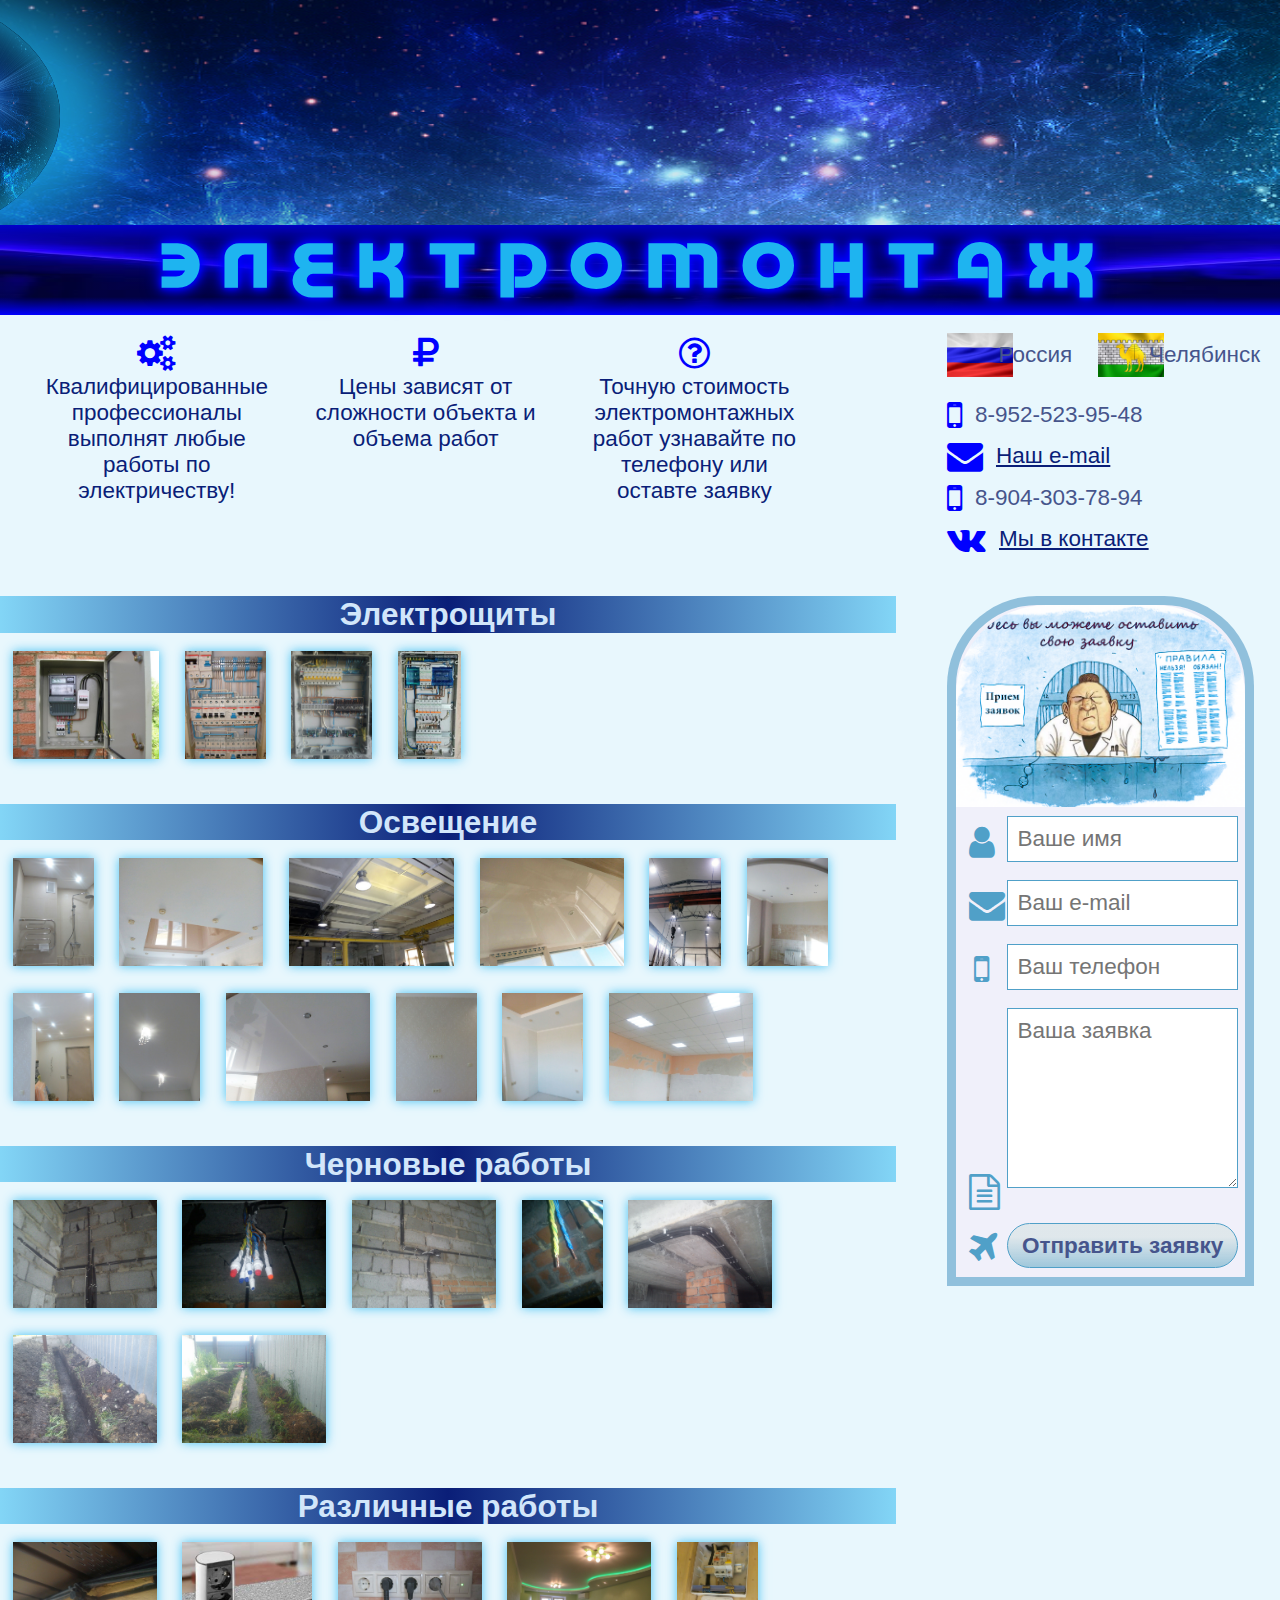
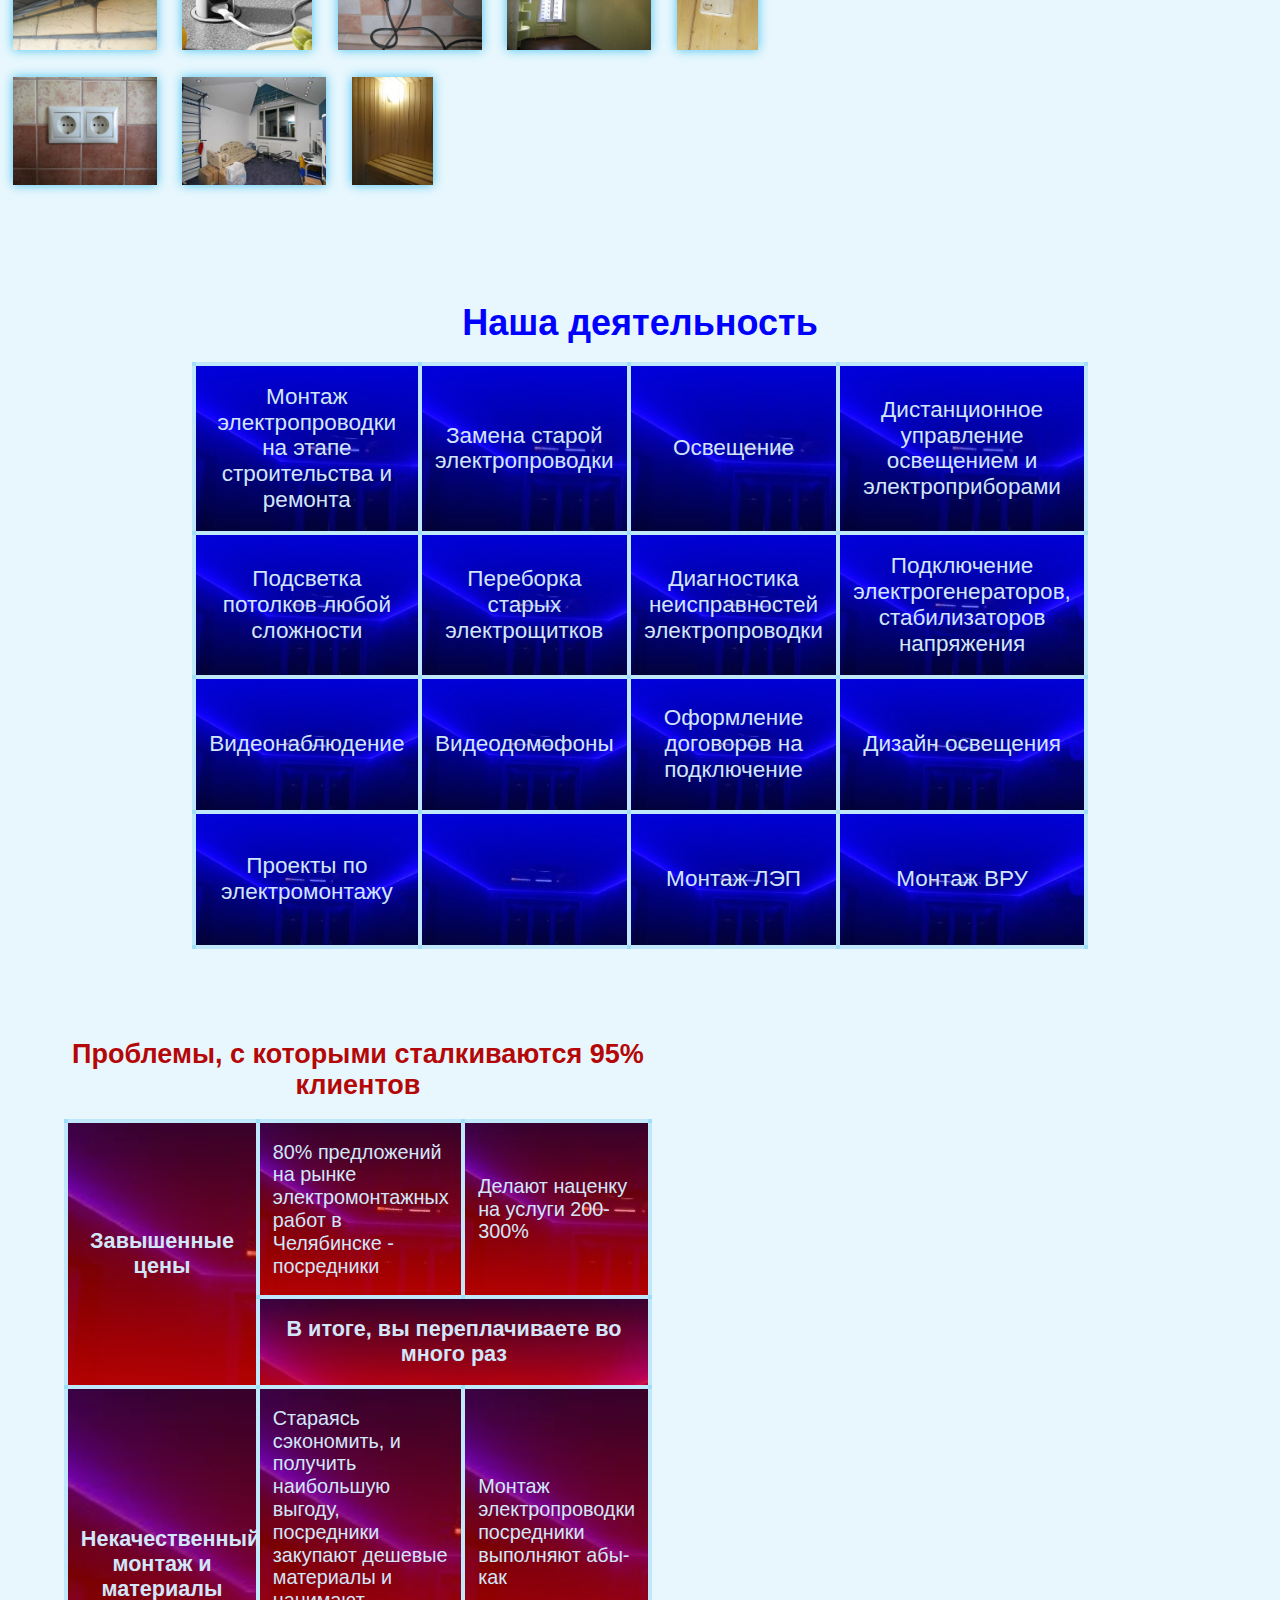
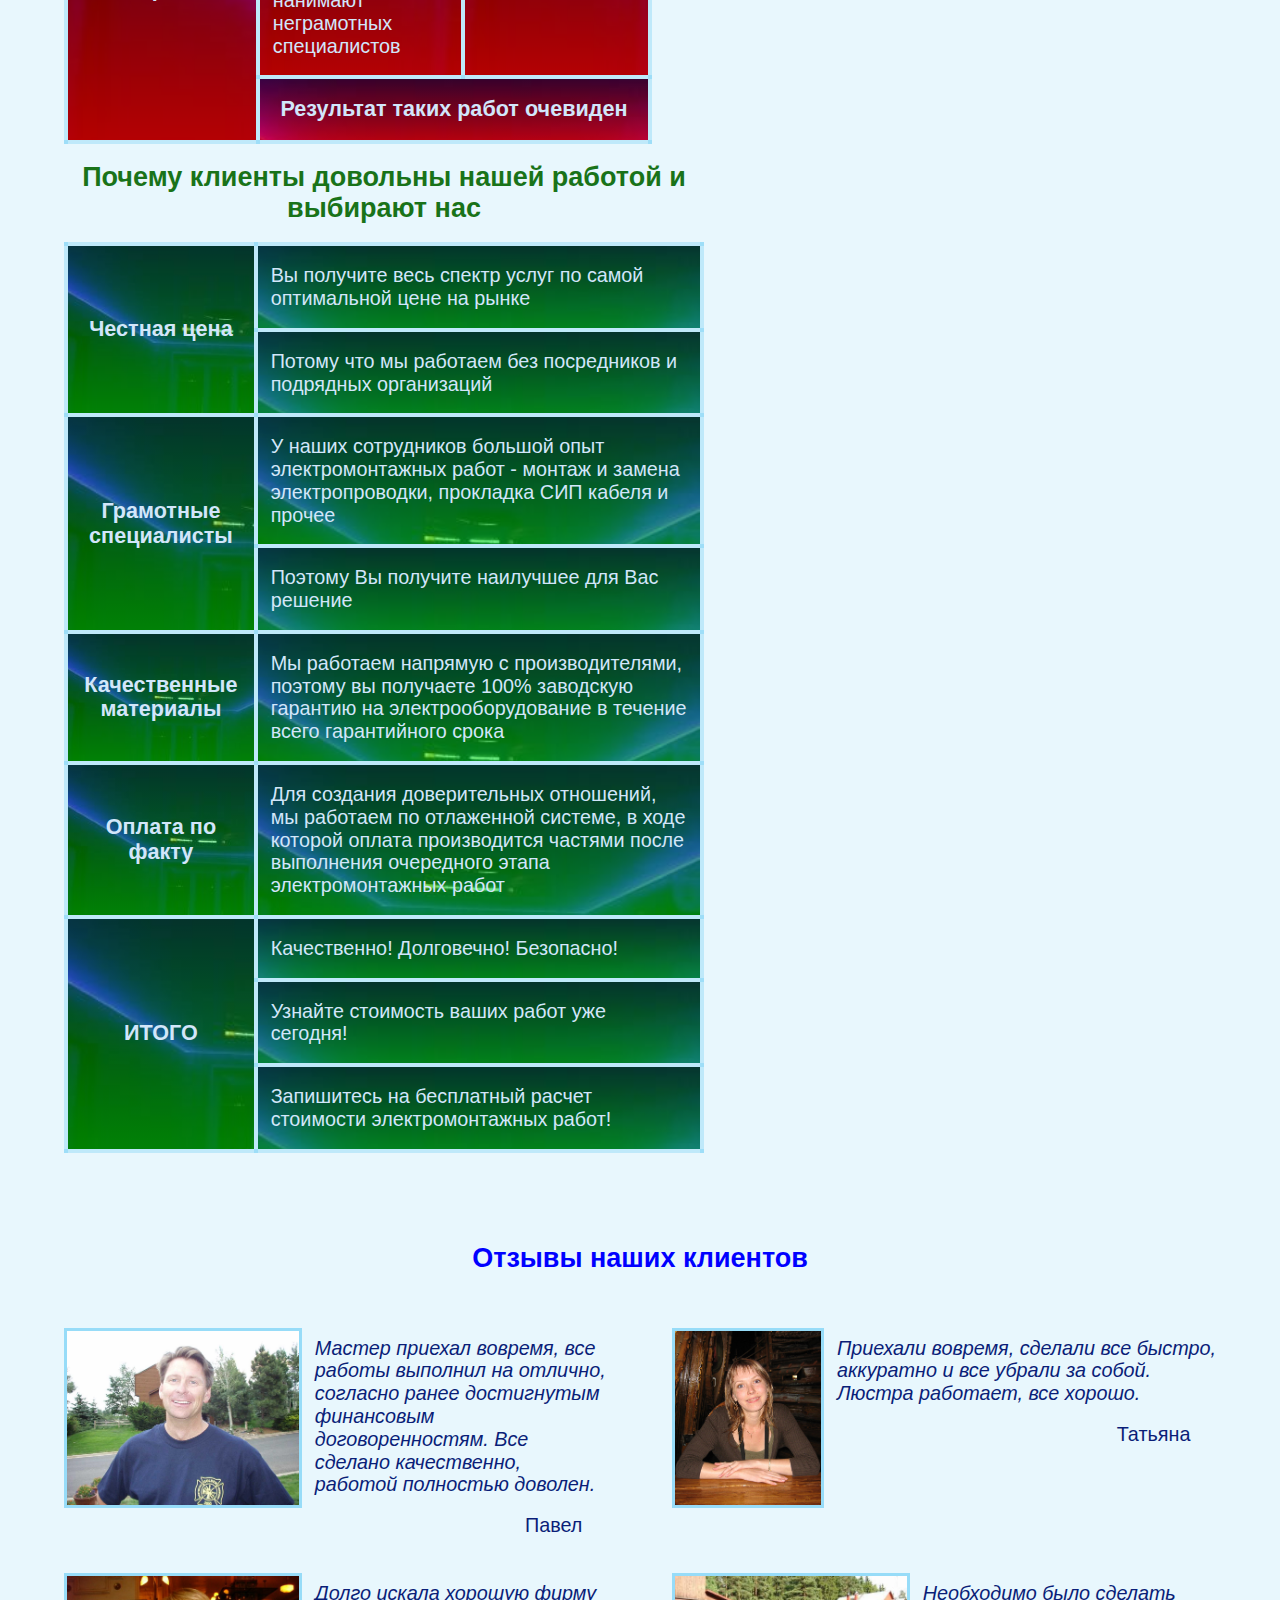
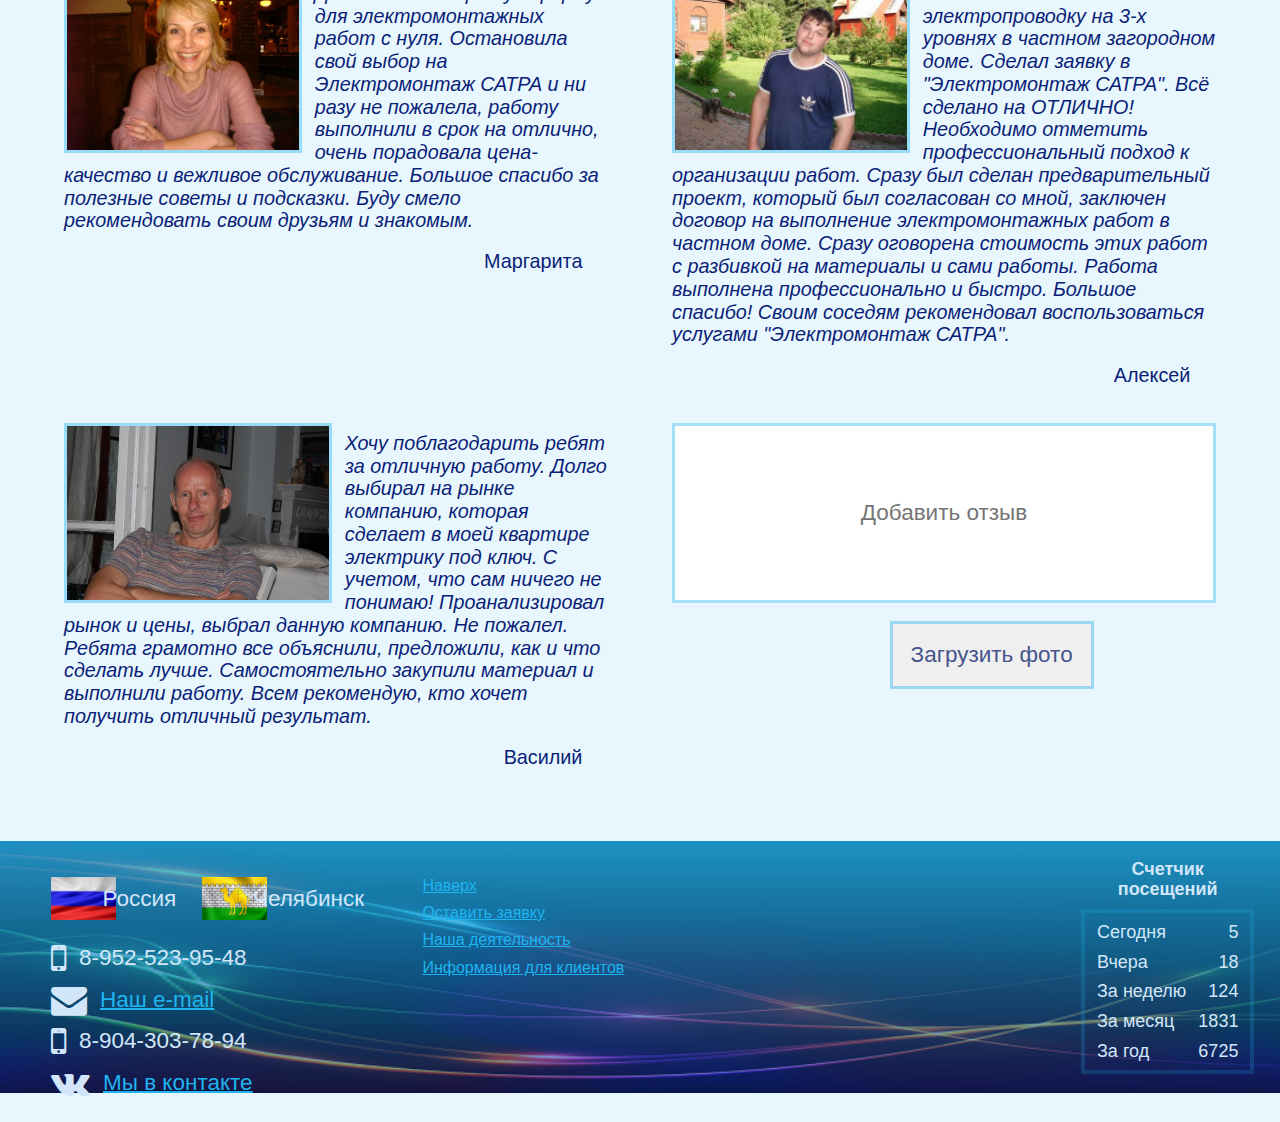
==== satra/index.html @ 685c7073 "23.11.2017" ====
<!doctype html>
<html><head lang="ru">
<meta charset="utf-8">
<meta name="viewport" content="width=device-width, initial-scale=1">
<meta name="description" content="Электромонтаж САТРА Челябинск. Квалифицированные профессионалы выполнят любые работы по электричеству!">
<meta name="keywords" content="Электромонтаж Электричество Электрик Освещение Электропроводка Электрогенераторы Насосы Видеонаблюдение Видеодомофон Челябинск">
<meta name="author" content="Электромонтаж САТРА">

<title>Электромонтаж САТРА Челябинск</title>

<link rel="shortcut icon" href="favicon.ico" type="image/x-icon">
<link href="resrc/normalize.css" rel="stylesheet" type="text/css" />
<link href="resrc/css1.css" rel="stylesheet" type="text/css" />

<script type="text/javascript" >

function sndSwap(newaudio, audiout) {
	var varnewaudio = "audio" + newaudio;
	document.getElementById(varnewaudio).muted = audiout;
	document.getElementById(varnewaudio).play();
	document.getElementById(varnewaudio).volume = 0.2;
}
</script>

<body><noscript><p class="blink">Ваш браузер не поддерживает скрипты! Часть спецэффектов отключена!</p></noscript>

<div class="header" onMouseOver="sndSwap('02', false)" onMouseOut="sndSwap('02', true)">
<div id="header2"></div><div id="logo"></div>
</div>

<h1 class="name1 blue1">Электромонтаж</h1>

<div class="center">
<ul class="ul1">
	<li><p class="icon cog spin blue4"></p>Квалифицированные профессионалы выполнят любые работы по электричеству!</li> 
	<li><p class="icon rub spin blue4"></p>Цены зависят от сложности объекта и объема работ</li>
	<li><p class="icon question-o spin blue4"></p>Точную стоимость электромонтажных работ узнавайте по телефону или оставте заявку</li>
</ul>
</div>
<div class="side">
<div class="contact blue2" onMouseOver="sndSwap('03', false)" onMouseOut="sndSwap('03', true)">
	<div class="embl RF">Россия</div>
	<div class="embl Chel">Челябинск</div>
</div>
<div class="contact blue2" onMouseOver="sndSwap('03', false)" onMouseOut="sndSwap('03', true)">
	<div class="embl2"><span class="icon mobile blue4"></span>8-952-523-95-48</div>
	<div class="embl2"><span class="icon mail blue4"></span><a href="mailto:gred@live.ru">Наш e-mail</a></div>
	<div class="embl2"><span class="icon mobile blue4"></span>8-904-303-78-94</div>
	<div class="embl2"><span class="icon vk blue4"></span><a href="https://vk.com/club118537084">Мы в контакте</a></div>
</div>
</div>

<div class="center">
<div class="board"><h2 class="name2 blue5 back-img2">Электрощиты</h2>
   	<img src="imgs/phgal/elboard/1.png" alt=""/>
    <img src="imgs/phgal/elboard/2.png" alt=""/>
   	<img src="imgs/phgal/elboard/3.png" alt=""/>
    <img src="imgs/phgal/elboard/4.png" alt=""/>
</div>
<div class="board"><h2 class="name2 blue5 back-img2">Освещение</h2>
   	<img src="imgs/phgal/roof/1.png" alt=""/>
    <img src="imgs/phgal/roof/2.png" alt=""/>
   	<img src="imgs/phgal/roof/3.png" alt=""/>
    <img src="imgs/phgal/roof/4.png" alt=""/>
   	<img src="imgs/phgal/roof/5.png" alt=""/>
    <img src="imgs/phgal/roof/6.png" alt=""/>
   	<img src="imgs/phgal/roof/7.png" alt=""/>
    <img src="imgs/phgal/roof/8.png" alt=""/>
    <img src="imgs/phgal/roof/9.png" alt=""/>
    <img src="imgs/phgal/roof/10.png" alt=""/>
   	<img src="imgs/phgal/roof/11.png" alt=""/>
    <img src="imgs/phgal/roof/12.png" alt=""/>
</div>
<div class="board"><h2 class="name2 blue5 back-img2">Черновые работы</h2>
   	<img src="imgs/phgal/draftwork/1.png" alt=""/>
    <img src="imgs/phgal/draftwork/2.png" alt=""/>
   	<img src="imgs/phgal/draftwork/3.png" alt=""/>
    <img src="imgs/phgal/draftwork/4.png" alt=""/>
   	<img src="imgs/phgal/draftwork/5.png" alt=""/>
    <img src="imgs/phgal/draftwork/6.png" alt=""/>
   	<img src="imgs/phgal/draftwork/7.png" alt=""/>
</div>
<div class="board"><h2 class="name2 blue5 back-img2">Различные работы</h2>
    <img src="imgs/phgal/varwork/1.png" alt=""/>
   	<img src="imgs/phgal/varwork/2.png" alt=""/>
    <img src="imgs/phgal/varwork/3.png" alt=""/>
   	<img src="imgs/phgal/varwork/4.png" alt=""/>
    <img src="imgs/phgal/varwork/5.png" alt=""/>
   	<img src="imgs/phgal/varwork/6.png" alt=""/>
    <img src="imgs/phgal/varwork/7.png" alt=""/>
   	<img src="imgs/phgal/varwork/8.png" alt=""/>
</div>
</div>

<div class="side">
<div id="order1">
<img class="order3" src="imgs/order3.png" alt=""/>
<img class="order4" src="imgs/order4.png" alt=""/>

<form id="order2" method="post">
<label for="name" class="icon user"></label><input id="name" name="name" type="text" placeholder="Ваше имя" value="">
<label for="email" class="icon mail"></label><input id="email" name="email" type="email" placeholder="Ваш e-mail" value="">
<label for="phone" class="icon mobile"></label><input id="phone" name="phone" type="tel" placeholder="Ваш телефон" value="">
<label for="msg" class="icon text"></label><textarea id="msg" name="msg" placeholder="Ваша заявка"></textarea>
<label for="send" class="icon plane"></label><input id="send" name="send" type="submit" value="Отправить заявку">
</form>
</div>
</div>


<div class="center2" onMouseOver="sndSwap('01', false)" onMouseOut="sndSwap('01', true)">
<table id="activity" class="side2 blue5">
<caption class="blue4">Наша деятельность</caption>
<tr>
	<td>Монтаж электропроводки на этапе строительства и ремонта</td>
	<td>Замена старой электропроводки</td>
	<td>Освещение</td>
	<td>Дистанционное управление освещением и электроприборами</td>
</tr>
<tr>
	<td>Подсветка потолков любой сложности</td>
	<td>Переборка старых электрощитков</td>
	<td>Диагностика неисправностей электропроводки</td>
	<td>Подключение электрогенераторов, стабилизаторов напряжения</td>
</tr>
<tr>
	<td>Видеонаблюдение</td>
	<td>Видеодомофоны</td>
	<td>Оформление договоров на подключение</td>
	<td>Дизайн освещения</td>
</tr>
<tr>
	<td>Проекты по электромонтажу</td>
	<td> </td>
	<td>Монтаж ЛЭП</td>
	<td>Монтаж ВРУ</td>
</tr>
</table>
</div>

<div class="center2">
<table id="client" class="side1 blue5">
<caption class="red1">Проблемы, с которыми сталкиваются 95% клиентов</caption>
<tr>
<th rowspan="2">Завышенные цены</th>
<td>80% предложений на рынке электромонтажных работ в Челябинске - посредники</td>
<td>Делают наценку на услуги 200-300%</td>
</tr>

<tr><th colspan="2">В итоге, вы переплачиваете во много раз</th></tr>
<tr><th rowspan="2">Некачественный монтаж и материалы</th>
<td>Стараясь сэкономить, и получить наибольшую выгоду, посредники закупают дешевые материалы и нанимают неграмотных специалистов</td>
<td>Монтаж электропроводки посредники выполняют абы-как</td></tr>
<tr><th colspan="2">Результат таких работ очевиден</th></tr>
</table>

<table class="side3 blue5">
<caption class="green1">Почему клиенты довольны нашей работой и выбирают нас</caption>
<tr>
<th rowspan="2">Честная цена</th>
<td>Вы получите весь спектр услуг по самой оптимальной цене на рынке</td>
</tr>
<tr><td>Потому что мы работаем без посредников и подрядных организаций</td></tr>

<tr>
<th rowspan="2">Грамотные специалисты</th>
<td>У наших сотрудников большой опыт электромонтажных работ - монтаж и замена электропроводки, прокладка СИП кабеля и прочее</td>
</tr>
<tr><td>Поэтому Вы получите наилучшее для Вас решение</td></tr>

<tr>
<th>Качественные материалы</th>
<td>Мы работаем напрямую с производителями, поэтому вы получаете 100% заводскую гарантию на электрооборудование в течение всего гарантийного срока</td></tr>

<tr>
<th>Оплата по факту</th>
<td>Для создания доверительных отношений, мы работаем по отлаженной системе, в ходе которой оплата производится частями после выполнения очередного этапа электромонтажных работ</td>
</tr>

<tr>
<th rowspan="3">ИТОГО</th>
<td>Качественно! Долговечно! Безопасно!</td>
</tr>
<tr><td>Узнайте стоимость ваших работ уже сегодня!</td></tr>
<tr><td>Запишитесь на бесплатный расчет стоимости электромонтажных работ!</td></tr>
</table>
</div>

<div class="center2">
<table id="opinion">
<caption class="blue4">Отзывы наших клиентов</caption>

<tr><td><img src="imgs/clients/1.png" alt=""/>
	<div>Мастер приехал вовремя, все работы выполнил на отлично, согласно ранее достигнутым финансовым договоренностям. Все сделано качественно, работой полностью доволен.</div>
	<span>Павел</span>
</td>
<td><img src="imgs/clients/2.png" alt=""/>
	<div>Приехали вовремя, сделали все быстро, аккуратно и все убрали за собой. Люстра работает, все хорошо.</div>
	<span>Татьяна</span>
</td></tr>

<tr><td><img src="imgs/clients/4.png" alt=""/>
	<div>Долго искала хорошую фирму для электромонтажных работ с нуля. Остановила свой выбор на Электромонтаж САТРА и ни разу не пожалела, работу выполнили в срок на отлично, очень порадовала цена-качество и вежливое обслуживание. Большое спасибо за полезные советы и подсказки. Буду смело рекомендовать своим друзьям и знакомым.</div>
	<span>Маргарита</span>
</td>
<td><img src="imgs/clients/3.png" alt=""/>
	<div>Необходимо было сделать электропроводку на 3-х уровнях в частном загородном доме. Сделал заявку в "Электромонтаж САТРА". Всё сделано на ОТЛИЧНО! Необходимо отметить профессиональный подход к организации работ. Сразу был сделан предварительный проект, который был согласован со мной, заключен договор на выполнение электромонтажных работ в частном доме. Сразу оговорена стоимость этих работ с разбивкой на материалы и сами работы. Работа выполнена профессионально и быстро. Большое спасибо! Своим соседям рекомендовал воспользоваться услугами "Электромонтаж САТРА".</div>
	<span>Алексей</span>
</td></tr>

<tr><td><img src="imgs/clients/5.png" alt=""/>
	<div>Хочу поблагодарить ребят за отличную работу. Долго выбирал на рынке компанию, которая сделает в моей квартире электрику под ключ. С учетом, что сам ничего не понимаю! Проанализировал рынок и цены, выбрал данную компанию. Не пожалел. Ребята грамотно все объяснили, предложили, как и что сделать лучше. Самостоятельно закупили материал и выполнили работу. Всем рекомендую, кто хочет получить отличный результат.</div>
	<span>Василий</span>
</td>
<td>
<form id="clt1" method="post">
<input type="text" id="clttxt" placeholder="Добавить отзыв" value="" size="200" maxlength="500">
<input id="cltbut"  type="submit" value="Загрузить фото">
</form>
</td>
</tr>
</table>
</div>

<div class="footer blue5">

<audio id="audio01" title="Laputa Castle in the sky waltz" preload="auto" loop >
  <source src="media/howls-moving-castle1.mp3" type="audio/mp3">
</audio>
<audio id="audio02" title="Эдельстар" preload="auto" loop >
  <source src="media/shine-star.mp3" type="audio/mp3">
</audio>
<audio id="audio03" title="Позвони мне, позвони" preload="auto" loop >
  <source src="media/callme.mp3" type="audio/mp3">
</audio>

<div class="side">
<div class="contact">
	<div class="embl RF">Россия</div>
	<div class="embl Chel">Челябинск</div>
</div><br><br>
<div class="contact">
	<div class="embl2"><span class="icon mobile blue5"></span>8-952-523-95-48</div>
	<div class="embl2"><span class="icon mail blue5"></span><a href="mailto:gred@live.ru">Наш e-mail</a></div>
	<div class="embl2"><span class="icon mobile blue5"></span>8-904-303-78-94</div>
	<div class="embl2"><span class="icon vk blue5"></span><a href="https://vk.com/club118537084">Мы в контакте</a></div>
</div>
</div>

<div class="side">
<a href="#header2">Наверх</a>
<a href="#order1">Оставить заявку</a>
<a href="#activity">Наша деятельность</a>
<a href="#client">Информация для клиентов</a>
</div>

<table class="counter1">
<caption>Счетчик посещений</caption>
<tbody>
<tr><th>Сегодня</th><td>5</td></tr>
<tr><th>Вчера</th><td>18</td></tr>
<tr><th>За неделю</th><td>124</td></tr>
<tr><th>За месяц</th><td>1831</td></tr>
<tr><th>За год</th><td>6725</td></tr>
</tbody>
</table>
</div>

</body>
</html>
---- satra/resrc/css1.css ----
@charset "utf-8";


@font-face {
	font-family: 'FontAwesome';
	src: url('../fonts/fontawesome-webfont.eot') format('embedded-opentype'),
	url('../fonts/fontawesome-webfont.woff2') format('woff2'),
	url('../fonts/fontawesome-webfont.woff') format('woff'),
	url('../fonts/fontawesome-webfont.ttf') format('truetype'),
	url('../fonts/fontawesome-webfont.svg') format('svg');
}
@font-face {
font-family: 'CMTK';
	src: url('../fonts/CMTK.eot') format('embedded-opentype'),
	url('../fonts/CMTK.woff2') format('woff2'),
	url('../fonts/CMTK.woff') format('woff'),
	url('../fonts/CMTK.ttf') format('truetype'),
	url('../fonts/CMTK.svg') format('svg');
}
* {
	margin: 0;
	padding: 0;
	box-sizing: border-box;
}
body {
	font-family: Arial, Calibri, Cambria;
	color: rgba(10,30,120,1);
	background-color: rgba(30,180,240,0.1);
	cursor: default;
}
a {color: rgba(10,30,120,1);}
a:hover {color: rgba(255,0,0,1.00);}

.blink {animation: blink 5s linear infinite alternate; color: rgba(192,0,3,1.00);}
@keyframes blink {from {opacity: 1;} to {opacity: 0;}}
.green1 {color: rgba(25,115,25,1.00);}
.blue1 {color: rgba(30,180,240,1.00);}
.blue2 {color: rgba(70,85,140,1.00);}
.blue3 {color: rgba(40,130,200,1.00);}
.blue4 {color: rgba(0,0,255,1.00);}
.blue5 {color: rgba(210,230,250,1.00);}
.yellow1 {color: rgba(255,255,0,1.00);}
.red1 {	color: rgba(180,7,7,1.00);}
.beige1 {color: rgba(245,245,220,1.00);}
.purple1 {color: rgba(200,0,130,1.00);}

.header {
	width: 100%;
	height: 25vh;
	position: relative;
	overflow-x: hidden;
	overflow-y: hidden;
	background-image: url(../imgs/4.png);
	background-size: 100% 100%;
}
#header2 {
	height: 100%;
	background-image: url(../imgs/fon2.png);
	background-size: 100% 100%;
	animation: header2 60s linear infinite;
}
@keyframes header2 {from, to, 60% {opacity: 1;} 5%, 55% {opacity: 0;}}
#logo {
	width:40vh;
	height: 28vh;
	position: absolute;
	background-image: url(../imgs/logo1.png);
	background-repeat: no-repeat;
	border-radius: 50%;
	background-clip: border-box;
	background-origin: border-box;
	background-size: 100% 100%;
	box-shadow: -70px 0px 70px rgba(30,180,240,0.8),
	70px 0px 70px rgba(30,180,240,0.8),
	inset 0px 0px 40px 10px rgba(30,180,240,0.8);
	animation: logo 30s linear infinite;
	left:-300px;
	top:-10px;
}
@keyframes logo {
from, to {left:-300px; transform:scale(0.1);}
20% {left:20%; transform: scale(1);}
40% {left:60%; transform: scale(1);}
60% {left:100%; top:-10px; transform: scale(0.7);}
80% {left:50%; top:-50%; transform: scale(0.1);}
}
.name1 {
	margin:0;
	font-family: CMTK;
	font-size: 6vh;
	text-align: center;
	text-transform: uppercase;
	line-height: 10vh;
	letter-spacing: 2vw;
	text-shadow:
	0 0 5px rgba(0,0,255,1.00),
	0 0 10px rgba(0,0,255,1.00),
	0 0 15px rgba(0,0,255,1.00),
	0 0 20px rgba(0,0,255,1.00);
	background-image:
	linear-gradient(0deg,rgba(0,0,255,1.0) 0%,rgba(0,0,255,0.20) 20%,rgba(0,0,255,0.20) 80%, rgba(0,0,255,0.7) 100%),
	url(../imgs/3.png);
	background-size: 100% 100%;
}
.ul1 li {
	width: 25%;
	margin-left: 5%;
	float: left;
	font-size: 2.5vh;
	text-align: center;
	list-style-type: none;
}

.center {
	width: 70%;
	padding-top: 2vh;
	float: left;
}
.side {
	width: 30%;
	padding-top: 2vh;
	padding-left: 3vw;
	float: left;
}
.center2 {
	width: 100%;
	padding-top: 8vh;
	float: left;
}

.contact {padding-bottom:2vh;float:left;}
.embl, .embl2 {	margin-right:1vw; float:left; font-size:2.5vh;}
.embl {
	margin-left:1vw;
	padding-top:1vh;
	padding-bottom:1vh;
	padding-left:4vw;
	background-repeat:no-repeat;
	background-clip:padding-box;
	background-size:contain;
}
.RF {background-image:url(../imgs/embl/flagRF.png);}
.Chel {background-image:url(../imgs/embl/flagChel.png);}

#order1 {
	width: 24vw;
	position: relative;
	border: 1.0vh solid rgba(80,160,200,0.6);
	border-top-left-radius: 10vh;
	border-top-right-radius: 10vh;
	box-shadow: inset 0px 0px 10px rgba(30,180,240,0.00);
	transition: 2s 0.5s;
	background-color: rgba(240,240,250,1.00);
	margin-left: 1vw;
}
#order1:hover {z-index:10; transform:translateX(-170%) scale(1.2);}
#order1:not(:hover) {transition: 2s 2s;}
.order3, .order4 {
	width: 100%;
	display: block;
	border-top-left-radius: 10vh;
	border-top-right-radius: 10vh;
}
.order4 {
	position:absolute;
	top:0;
	opacity:0;
	animation:order4 1s 10;
}
#order1:hover .order4 {opacity:1;}
@keyframes order4 {from {opacity:0;} to {opacity:1;}}

#order2 input, #msg {
	width: 18vw;
	margin-bottom: 1vh;
	margin-top: 1vh;
	padding-top: 1vh;
	padding-right: 1vh;
	padding-bottom: 1vh;
	padding-left: 1vh;
	color: rgba(70,85,140,1.00);
	font-size: 2.5vh;
	border: 0.2vh solid rgba(80,160,200,1);
}
#order2 label {
	color: rgba(80,160,200,1);
	display: inline-block;
	width: 2vw;
}
#msg {
	height: 20vh;
	overflow-y: scroll;
	font-family: Arial, Calibri, Cambria;
}
#send {
	font-weight: bold;
	border-radius: 2vw;
	background-image: linear-gradient(0deg,rgba(80,160,200,0.5) 0%,rgba(80,160,200,0.1) 70%);
	cursor: pointer;
}
#send:hover {color:rgba(255,0,0,1.00)}

.name2 {
	position: relative;
	font-size: 3.5vh;
	font-weight: bold;
	text-align: center;
	background-image: linear-gradient(90deg,rgba(30,180,240,0.5),rgba(10,30,120,1),rgba(30,180,240,0.5));
}
.board {
	width: 100%;
	float: left;
	margin-bottom: 4vh;
}
.board img {
	height: 12vh;
	display: inline-block;
	margin-left: 1vw;
	margin-top: 2vh;
	position: relative;
	float: left;
	box-shadow: 0px 0px 10px rgba(30,180,240,0.8);
	transform-origin: left bottom;
	transition: 1s 0.3s;
	cursor: pointer;
	margin-right: 1vw;
	margin-bottom: 1vh;
}
.board > img:hover {z-index:1; transform: scale(4);}


td:empty {visibility: hidden;}
.side2 caption {
	padding-bottom: 2vh;
	font-size: 4vh;
	font-weight: bold;
}
.side1 caption,.side3 caption, #opinion caption {
	padding-top: 2vh;
	padding-bottom: 2vh;
	font-size: 3.0vh;
	font-weight: bold;
}
.side1 {
	width: 35%;
	margin-left: 5%;
	float: left;
	border-collapse: collapse;
}
.side2 {
	width: 70%;
	margin-left: 15%;
	float: left;
	border-collapse: collapse;
}
.side3 {
	width: 50%;
	margin-left: 5%;
	float: left;
	border-collapse: collapse;
}
.side1 th, .side3 th, .side1 td, .side2 td, .side3 td {
	padding-top: 2vh;
	padding-right: 1vw;
	padding-bottom: 2vh;
	padding-left: 1vw;
	background-size: cover;
	border: 0.5vh solid rgba(30,180,240,0.2);
	background-clip: padding-box;
}
.side1 th, .side3 th {
	width: 15vw;
	max-width: 15vw;
	font-size: 2.4vh;
}
.side1 td, .side3 td {
	width:40vw;
	max-width:40vw;
	font-size:2.2vh;
}
.side1 th, .side1 td {
	background-image:
	linear-gradient(0deg, rgba(255,0,0,0.7) 0%, rgba(255,0,0,0.2) 100%),
	url(../imgs/3.png);
}
.side3 th, .side3 td {
	background-image:
	linear-gradient(0deg, rgba(0,255,0,0.5) 0%, rgba(0,255,0,0.20) 100%),
	url(../imgs/3.png);
}
.side2 td {
	width: 25vw;
	max-width: 25vw;
	height: 15vh;
	font-size: 2.5vh;
	text-align: center;
	background-image: linear-gradient(0deg, rgba(0,0,255,0.2),rgba(0,0,255,0.8)),
	url(../imgs/3.png);
	animation: side2td 4s linear infinite alternate;
}
td {transition: 1s;}
td:hover {transform:scale(1.2) skewY(-2deg);}
@keyframes side2td {
    0%  {color: rgba(30,180,240,1.00);}
    80%  {color: rgba(30,180,240,1.00);}
    100%  {color: rgba(0,0,255,1.00);}
}
#opinion {
	width: 100%;
	border-spacing: 5vw 4vh;
}
#opinion td {
	vertical-align: top;
	width: 40vw;
}
#opinion img {
	display: block;
	margin-right: 1vw;
	float: left;
	border: solid rgba(30,180,240,0.40);
}
#opinion div {
	margin-top: 1vh;
	font-style: italic;
	font-size: 2.2vh;
}
#opinion span {
	margin-top: 2vh;
	margin-right: 2vw;
	float: right;
	font-size: 2.2vh;
}

.footer {
	width: 100%;
	height: 28vh;
	float: left;
	background-image: linear-gradient(0deg, rgba(10,30,120,0.5)0%, rgba(30,180,240,0.8) 100%),
	url(../imgs/fon3.png);
	background-repeat: no-repeat;
	background-size: 100% 100%;
	margin-top: 4vh;
	padding-top: 2vh;
}
.footer .side > a {display:block; margin-bottom:1vh; color:rgba(30,180,240,1.00);}
.footer .side a {color:rgba(30,180,240,1.00);}
.footer .side a:hover {color:rgba(255,0,0,1.00);}
.counter1 {
	float: right;
	margin-left: 2vw;
	margin-right: 2vw;
	font-size: 2vh;
	border-collapse: separate;
	border-spacing: 1vw 1vh;
	border: 0.5vh solid rgba(30,180,240,0.2);
}
.counter1 caption {
	font-weight: bold;
	padding-bottom: 1vh;
}
.counter1 th {
	font-weight: normal;
	text-align: left;
}
.counter1 td {
	text-align: right;
}



#clt1 {color: rgba(30,180,240,1.00);}
#clttxt {
	width: 100%;
	height: 20vh;
	padding-top: 2vh;
	padding-right: 2vh;
	padding-bottom: 2vh;
	padding-left: 2vh;
	margin-bottom: 2vh;
	color: rgba(70,85,140,1.00);
	font-size: 2.5vh;
	text-align: center;
	border: solid rgba(30,180,240,0.4);
}
#cltbut {
	color: rgba(70,85,140,1.00);
	font-size: 2.5vh;
	padding-top: 2vh;
	padding-right: 2vh;
	padding-bottom: 2vh;
	padding-left: 2vh;
	margin-left: 40%;
	border: solid rgba(30,180,240,0.4);
}



#opinion tr td img {
	display: block;
	height: 20vh;
}

.icon {
	margin-right: 1vw;
	margin-left: 1vw;
	font-family: FontAwesome, monospace;
	font-size: 4vh;
	text-align: center;
	vertical-align: middle;
}
.comment:before {content: "\f27a";}
.cog:before {content: "\f085";}
.lightbulb:before {content: "\f0eb";animation: lightbulb 4s linear infinite alternate;}
.mail:before {content: "\f0e0";}
.mail2:before {content: "\f003";}
.mobile:before {content: "\f10b";}
.phone:before {content: "\f095";}
.plane:before {content: "\f072";}
.question-o:before {content: "\f29c";}
.rub:before {content: "\f158";}
.text:before {content: "\f0f6";}
.vk:before {content: "\f189";}
.user:before {content: "\f007";}
.spin {animation:spin 2s infinite linear;}
.pulse {animation:fa-spin 1s infinite steps(8);}
@keyframes spin {0% {transform:rotate(0deg);} 100% {transform:rotate(359deg);}}
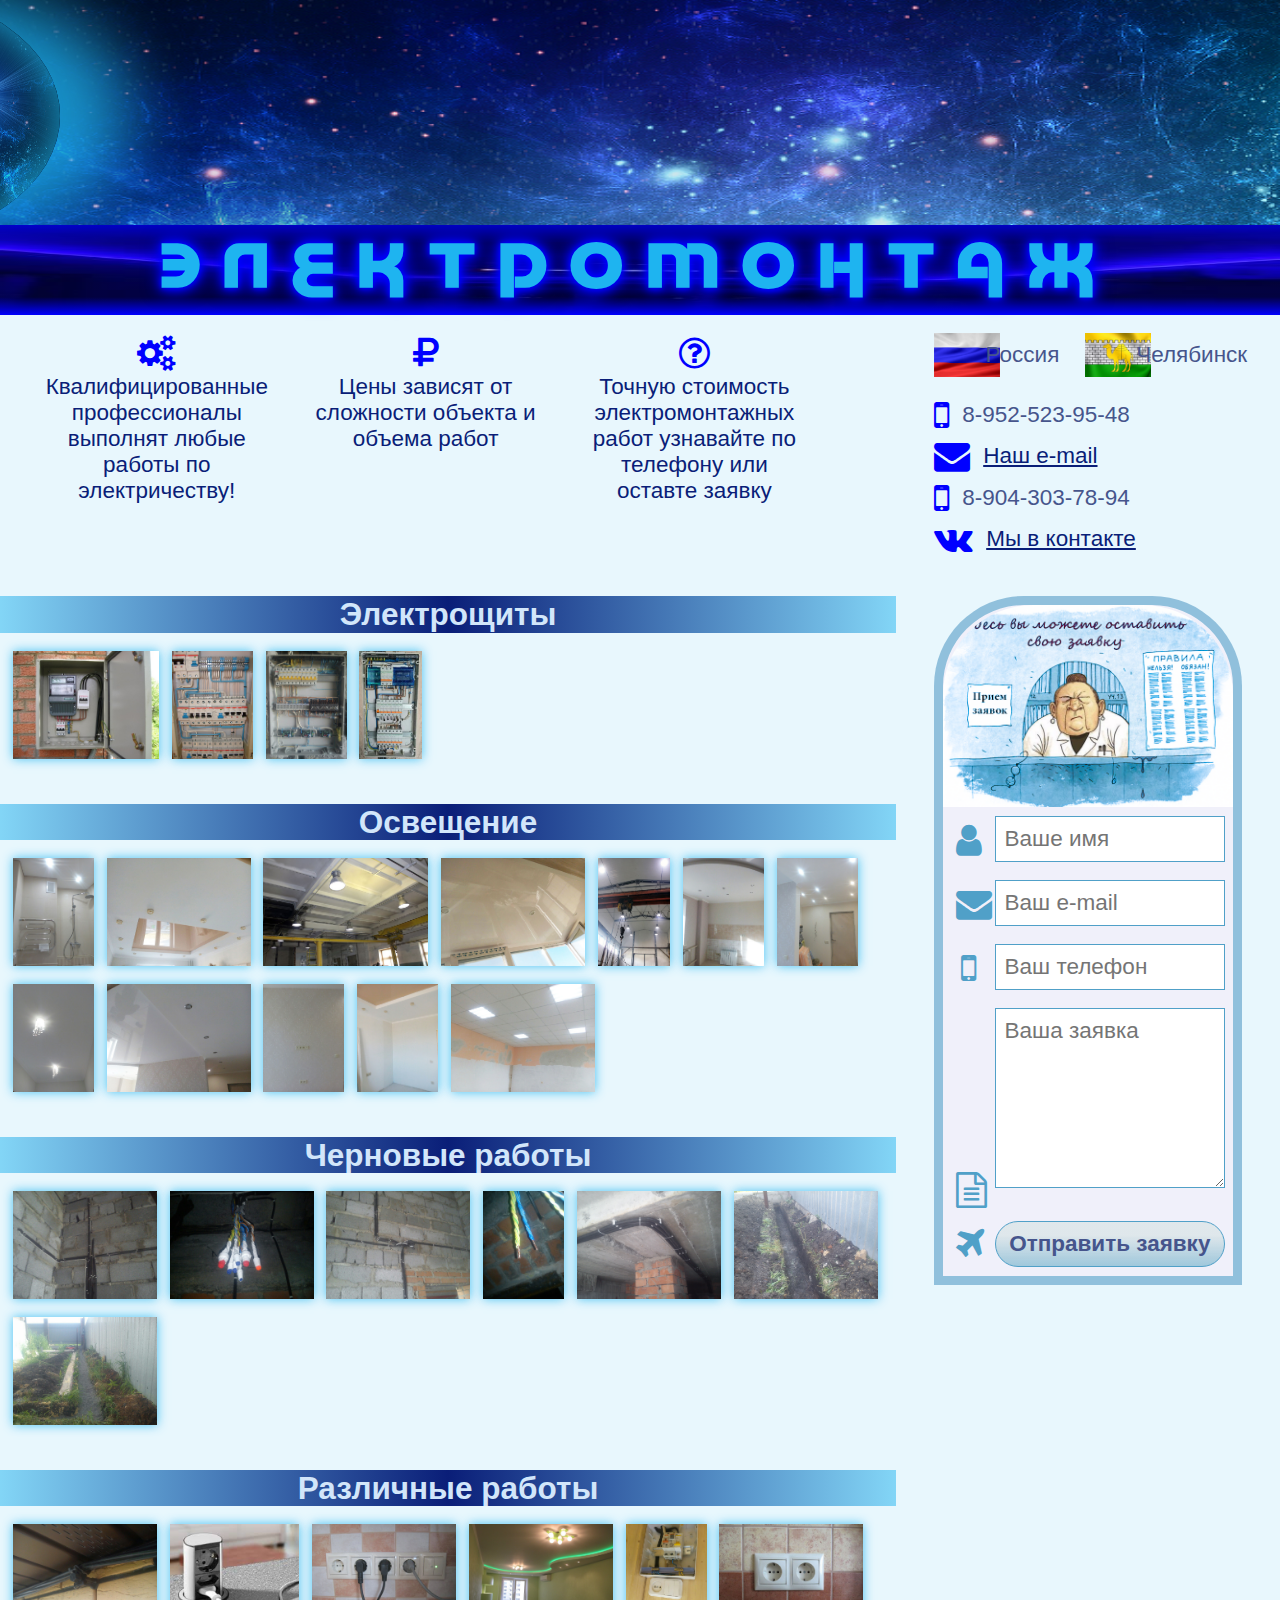
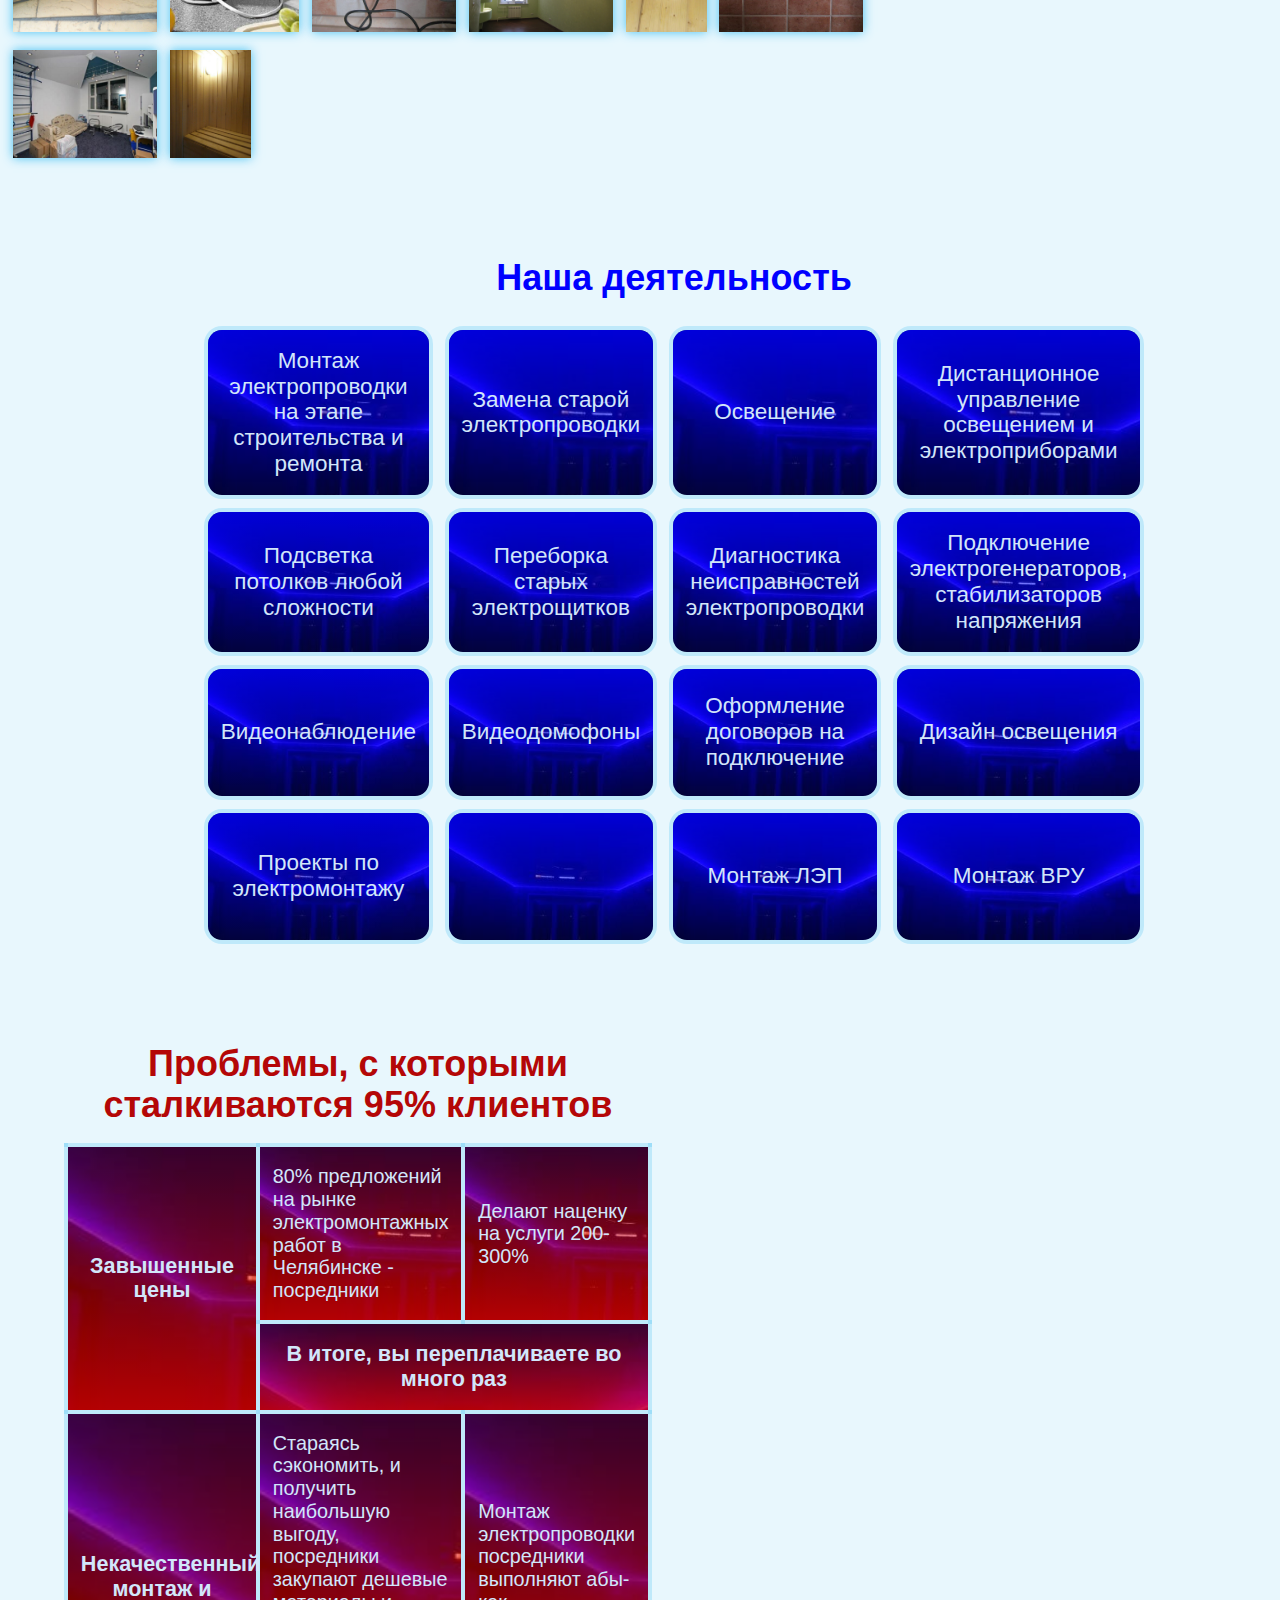
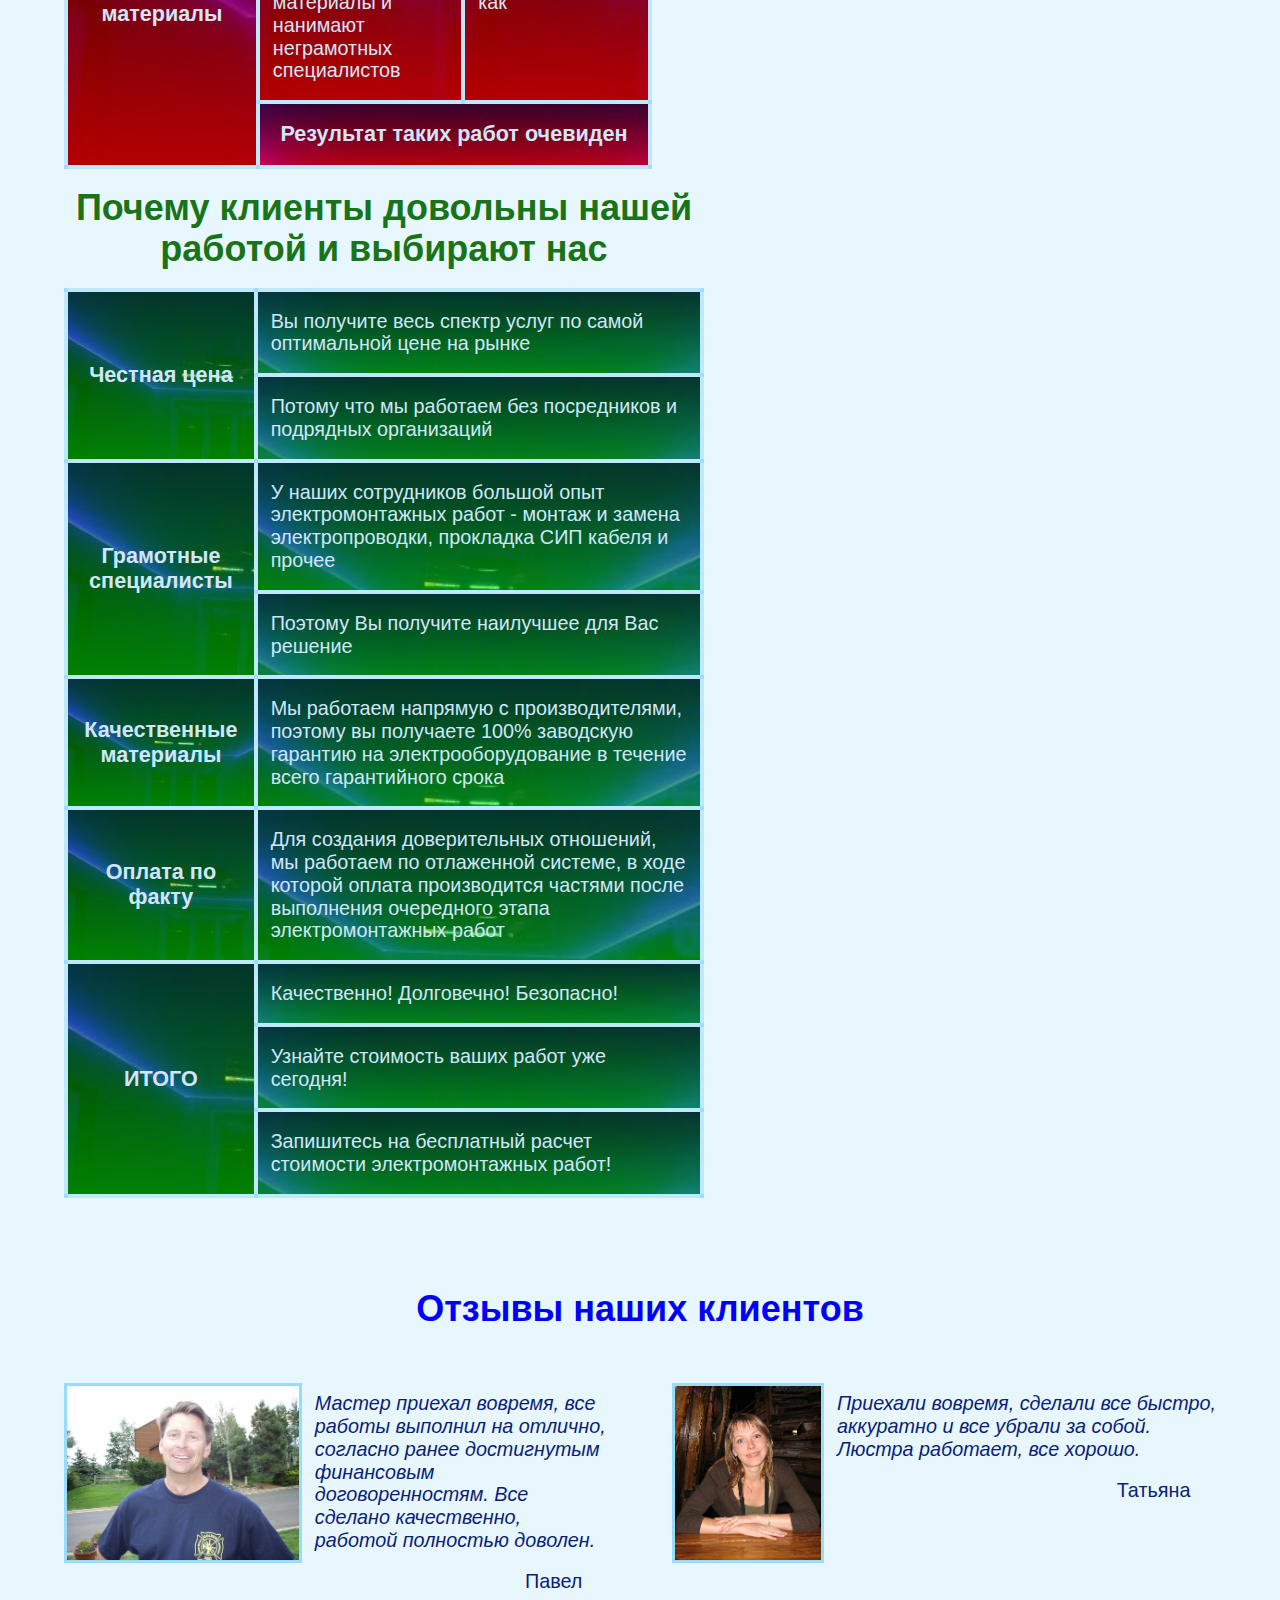
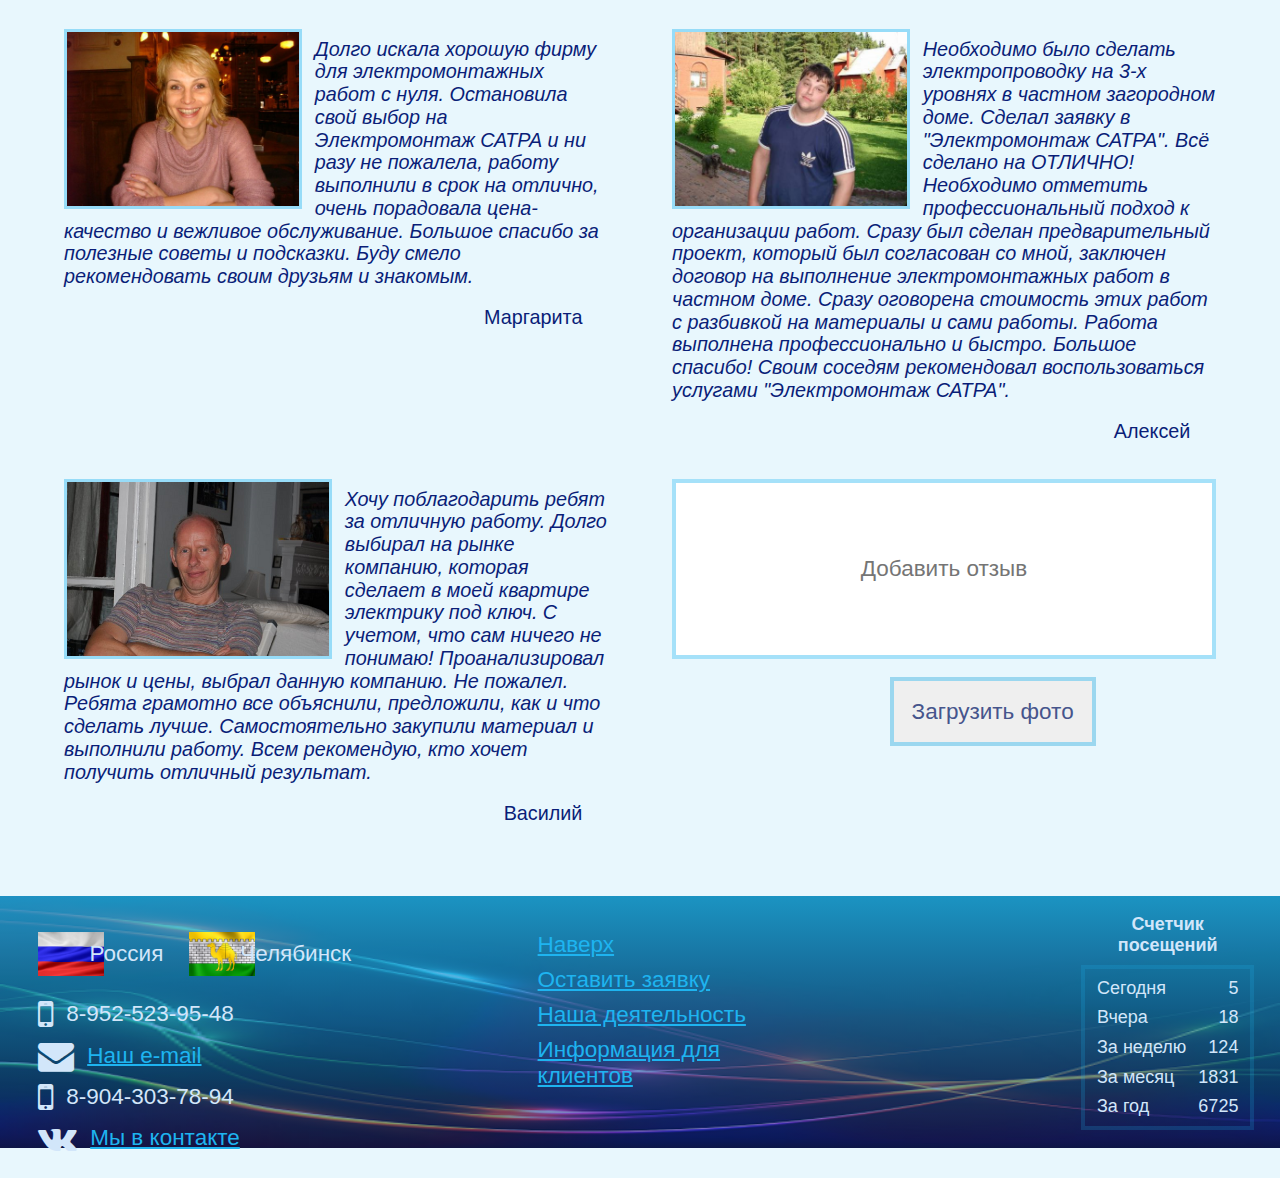
==== commit e37078bd: "29.11.2017" ====
--- a/satra/index.html
+++ b/satra/index.html
@@ -18,15 +18,13 @@
 	var varnewaudio = "audio" + newaudio;
 	document.getElementById(varnewaudio).muted = audiout;
 	document.getElementById(varnewaudio).play();
-	document.getElementById(varnewaudio).volume = 0.2;
+	document.getElementById(varnewaudio).volume = 0.0;
 }
 </script>
 
 <body><noscript><p class="blink">Ваш браузер не поддерживает скрипты! Часть спецэффектов отключена!</p></noscript>
 
-<div class="header" onMouseOver="sndSwap('02', false)" onMouseOut="sndSwap('02', true)">
-<div id="header2"></div><div id="logo"></div>
-</div>
+<div class="header" onMouseOver="sndSwap('02', false)" onMouseOut="sndSwap('02', true)"><div id="header2"></div><div id="logo"></div></div>
 
 <h1 class="name1 blue1">Электромонтаж</h1>
 
@@ -39,7 +37,7 @@
 </div>
 <div class="side">
 <div class="contact blue2" onMouseOver="sndSwap('03', false)" onMouseOut="sndSwap('03', true)">
-	<div class="embl RF">Россия</div>
+	<div class="embl RF ">Россия</div>
 	<div class="embl Chel">Челябинск</div>
 </div>
 <div class="contact blue2" onMouseOver="sndSwap('03', false)" onMouseOut="sndSwap('03', true)">
@@ -247,6 +245,7 @@
 </div>
 </div>
 
+
 <div class="side">
 <a href="#header2">Наверх</a>
 <a href="#order1">Оставить заявку</a>
--- a/satra/resrc/css1.css
+++ b/satra/resrc/css1.css
@@ -119,17 +119,25 @@
 .side {
 	width: 30%;
 	padding-top: 2vh;
-	padding-left: 3vw;
-	float: left;
+	padding-left: 2vw;
+	float: left;
+	font-size: 2.5vh;
 }
 .center2 {
 	width: 100%;
-	padding-top: 8vh;
-	float: left;
-}
-
-.contact {padding-bottom:2vh;float:left;}
-.embl, .embl2 {	margin-right:1vw; float:left; font-size:2.5vh;}
+	padding-top: 4vh;
+	float: left;
+	padding-bottom: 4vh;
+}
+
+.contact {
+	padding-bottom: 2vh;
+	float: left;
+}
+.embl, .embl2 {
+	margin-right: 1vw;
+	float: left;
+}
 .embl {
 	margin-left:1vw;
 	padding-top:1vh;
@@ -206,6 +214,7 @@
 	font-weight: bold;
 	text-align: center;
 	background-image: linear-gradient(90deg,rgba(30,180,240,0.5),rgba(10,30,120,1),rgba(30,180,240,0.5));
+	margin-bottom: 1vh;
 }
 .board {
 	width: 100%;
@@ -216,31 +225,26 @@
 	height: 12vh;
 	display: inline-block;
 	margin-left: 1vw;
-	margin-top: 2vh;
+	margin-top: 1vh;
 	position: relative;
 	float: left;
 	box-shadow: 0px 0px 10px rgba(30,180,240,0.8);
 	transform-origin: left bottom;
 	transition: 1s 0.3s;
 	cursor: pointer;
-	margin-right: 1vw;
 	margin-bottom: 1vh;
 }
 .board > img:hover {z-index:1; transform: scale(4);}
 
 
 td:empty {visibility: hidden;}
-.side2 caption {
+
+.side1 caption,.side2 caption,.side3 caption,#opinion caption {
+	padding-top: 2vh;
 	padding-bottom: 2vh;
 	font-size: 4vh;
 	font-weight: bold;
 }
-.side1 caption,.side3 caption, #opinion caption {
-	padding-top: 2vh;
-	padding-bottom: 2vh;
-	font-size: 3.0vh;
-	font-weight: bold;
-}
 .side1 {
 	width: 35%;
 	margin-left: 5%;
@@ -251,7 +255,7 @@
 	width: 70%;
 	margin-left: 15%;
 	float: left;
-	border-collapse: collapse;
+	border-spacing: 1vw 1vh;
 }
 .side3 {
 	width: 50%;
@@ -297,6 +301,7 @@
 	background-image: linear-gradient(0deg, rgba(0,0,255,0.2),rgba(0,0,255,0.8)),
 	url(../imgs/3.png);
 	animation: side2td 4s linear infinite alternate;
+	border-radius: 2vh;
 }
 td {transition: 1s;}
 td:hover {transform:scale(1.2) skewY(-2deg);}
@@ -332,18 +337,24 @@
 }
 
 .footer {
-	width: 100%;
 	height: 28vh;
 	float: left;
 	background-image: linear-gradient(0deg, rgba(10,30,120,0.5)0%, rgba(30,180,240,0.8) 100%),
 	url(../imgs/fon3.png);
 	background-repeat: no-repeat;
 	background-size: 100% 100%;
-	margin-top: 4vh;
-	padding-top: 2vh;
-}
-.footer .side > a {display:block; margin-bottom:1vh; color:rgba(30,180,240,1.00);}
-.footer .side a {color:rgba(30,180,240,1.00);}
+	padding-top: 2vh;
+	width: 100%;
+}
+.footer .side > a {
+	display: block;
+	margin-bottom: 1vh;
+	color: rgba(30,180,240,1.00);
+	margin-left: 10vw;
+}
+.footer .side a {
+	color: rgba(30,180,240,1.00);
+}
 .footer .side a:hover {color:rgba(255,0,0,1.00);}
 .counter1 {
 	float: right;
@@ -380,7 +391,7 @@
 	color: rgba(70,85,140,1.00);
 	font-size: 2.5vh;
 	text-align: center;
-	border: solid rgba(30,180,240,0.4);
+	border: 0.5vh solid rgba(30,180,240,0.4);
 }
 #cltbut {
 	color: rgba(70,85,140,1.00);
@@ -390,7 +401,7 @@
 	padding-bottom: 2vh;
 	padding-left: 2vh;
 	margin-left: 40%;
-	border: solid rgba(30,180,240,0.4);
+	border: 0.5vh solid rgba(30,180,240,0.4);
 }
 
 
@@ -422,5 +433,7 @@
 .vk:before {content: "\f189";}
 .user:before {content: "\f007";}
 .spin {animation:spin 2s infinite linear;}
+.spinY {animation:spinY 2s infinite linear;}
 .pulse {animation:fa-spin 1s infinite steps(8);}
 @keyframes spin {0% {transform:rotate(0deg);} 100% {transform:rotate(359deg);}}
+@keyframes spinY {0% {transform:rotateY(0deg);} 100% {transform:rotateY(359deg);}}
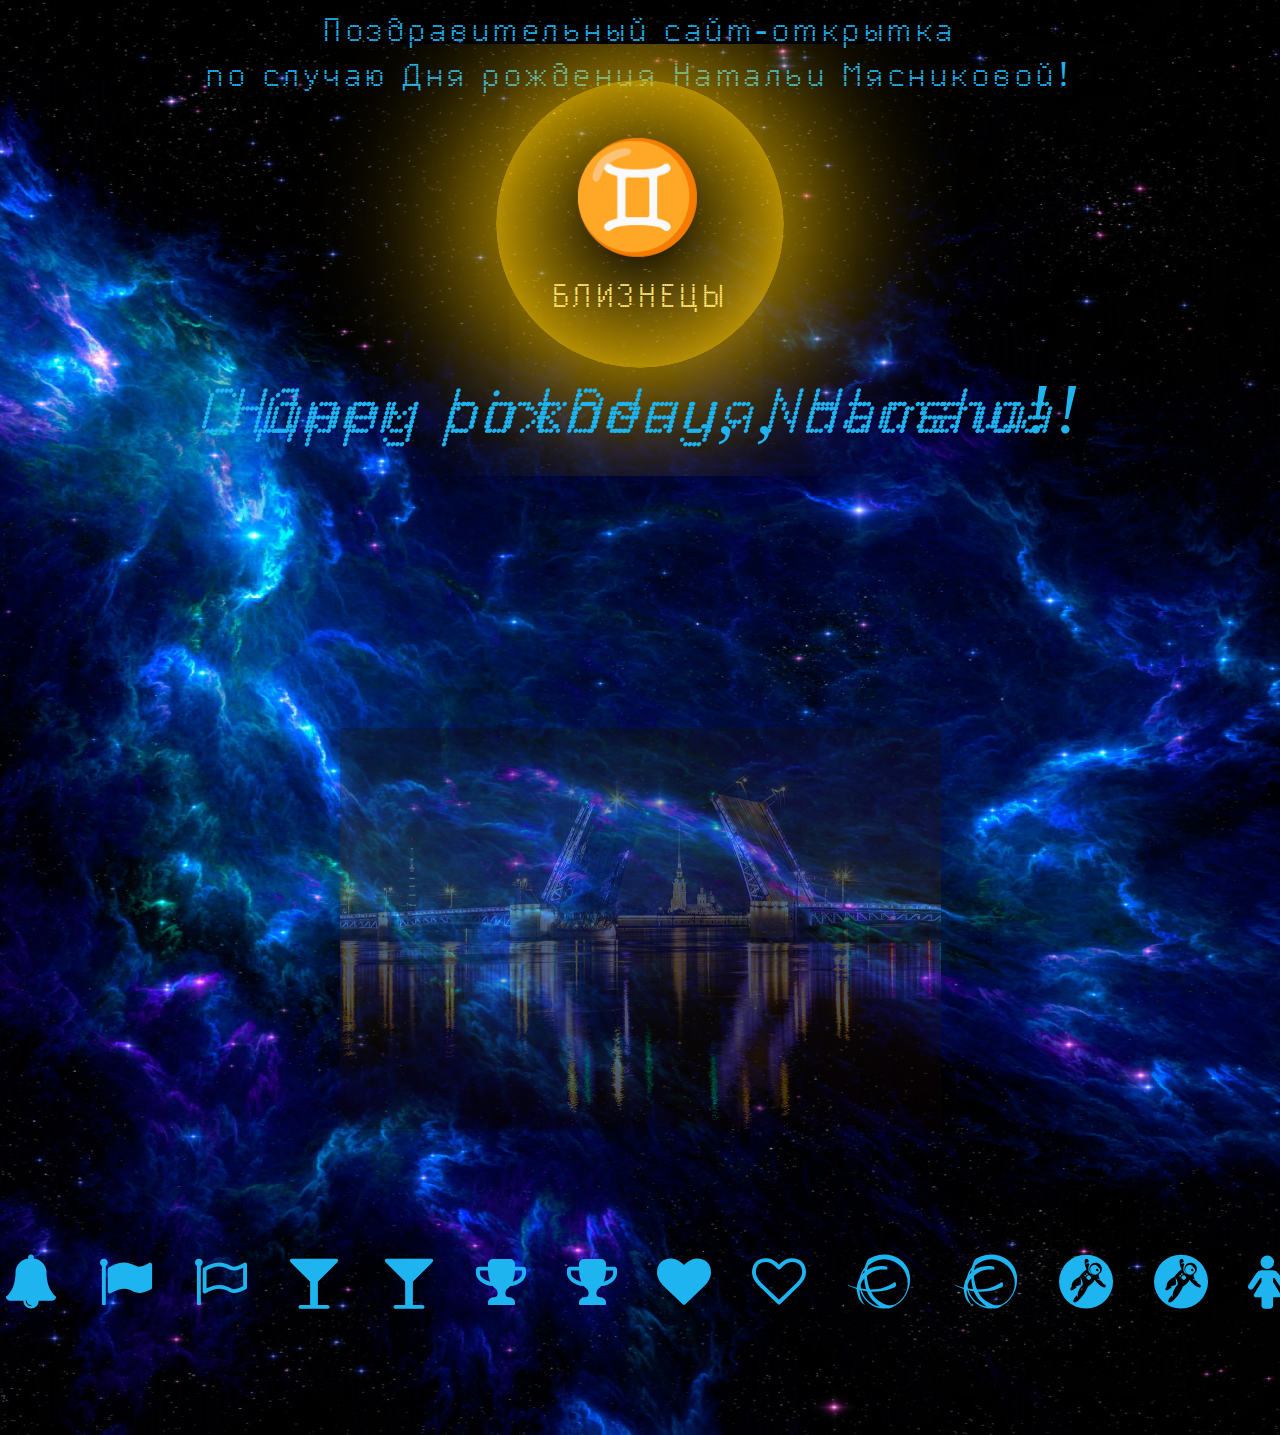
==== commit 696ff045: "new3" ====
--- a/satra/index.html
+++ b/satra/index.html
@@ -2,268 +2,78 @@
 <html><head lang="ru">
 <meta charset="utf-8">
 <meta name="viewport" content="width=device-width, initial-scale=1">
-<meta name="description" content="Электромонтаж САТРА Челябинск. Квалифицированные профессионалы выполнят любые работы по электричеству!">
-<meta name="keywords" content="Электромонтаж Электричество Электрик Освещение Электропроводка Электрогенераторы Насосы Видеонаблюдение Видеодомофон Челябинск">
-<meta name="author" content="Электромонтаж САТРА">
 
-<title>Электромонтаж САТРА Челябинск</title>
+
+<title>Поздравительный сайт-открытка</title>
 
 <link rel="shortcut icon" href="favicon.ico" type="image/x-icon">
-<link href="resrc/normalize.css" rel="stylesheet" type="text/css" />
 <link href="resrc/css1.css" rel="stylesheet" type="text/css" />
 
-<script type="text/javascript" >
 
-function sndSwap(newaudio, audiout) {
-	var varnewaudio = "audio" + newaudio;
-	document.getElementById(varnewaudio).muted = audiout;
-	document.getElementById(varnewaudio).play();
-	document.getElementById(varnewaudio).volume = 0.0;
-}
-</script>
+<body>
 
-<body><noscript><p class="blink">Ваш браузер не поддерживает скрипты! Часть спецэффектов отключена!</p></noscript>
+<audio autoplay loop >
+  <source src="media/evening-cold-winter2.mp3" type="audio/mp3">
+</audio>
 
-<div class="header" onMouseOver="sndSwap('02', false)" onMouseOut="sndSwap('02', true)"><div id="header2"></div><div id="logo"></div></div>
+<div class="name1 color1">Поздравительный сайт-открытка</div>
+<div class="name1 color1">по случаю Дня рождения Натальи Мясниковой!</div>
 
-<h1 class="name1 blue1">Электромонтаж</h1>
-
-<div class="center">
-<ul class="ul1">
-	<li><p class="icon cog spin blue4"></p>Квалифицированные профессионалы выполнят любые работы по электричеству!</li> 
-	<li><p class="icon rub spin blue4"></p>Цены зависят от сложности объекта и объема работ</li>
-	<li><p class="icon question-o spin blue4"></p>Точную стоимость электромонтажных работ узнавайте по телефону или оставте заявку</li>
-</ul>
+<div class="divflex1">
+	<div id="logo1" >
+        <div id="gemini" class="yellow1 spinY"> &#9802; </div>
+        <span class="yellow1">БЛИЗНЕЦЫ</span>
+	</div>
 </div>
-<div class="side">
-<div class="contact blue2" onMouseOver="sndSwap('03', false)" onMouseOut="sndSwap('03', true)">
-	<div class="embl RF ">Россия</div>
-	<div class="embl Chel">Челябинск</div>
+<div class="divflex2">
+	<div id="logo2" >
+        <span class="orange4">Санкт</span>
+        <span class="orange4">Петербург</span>
+	</div>
 </div>
-<div class="contact blue2" onMouseOver="sndSwap('03', false)" onMouseOut="sndSwap('03', true)">
-	<div class="embl2"><span class="icon mobile blue4"></span>8-952-523-95-48</div>
-	<div class="embl2"><span class="icon mail blue4"></span><a href="mailto:gred@live.ru">Наш e-mail</a></div>
-	<div class="embl2"><span class="icon mobile blue4"></span>8-904-303-78-94</div>
-	<div class="embl2"><span class="icon vk blue4"></span><a href="https://vk.com/club118537084">Мы в контакте</a></div>
-</div>
+<div class="divflex2">
+	<div id="logo3" >
+		<span class="">22 мая</span>
+	</div>
 </div>
 
-<div class="center">
-<div class="board"><h2 class="name2 blue5 back-img2">Электрощиты</h2>
-   	<img src="imgs/phgal/elboard/1.png" alt=""/>
-    <img src="imgs/phgal/elboard/2.png" alt=""/>
-   	<img src="imgs/phgal/elboard/3.png" alt=""/>
-    <img src="imgs/phgal/elboard/4.png" alt=""/>
-</div>
-<div class="board"><h2 class="name2 blue5 back-img2">Освещение</h2>
-   	<img src="imgs/phgal/roof/1.png" alt=""/>
-    <img src="imgs/phgal/roof/2.png" alt=""/>
-   	<img src="imgs/phgal/roof/3.png" alt=""/>
-    <img src="imgs/phgal/roof/4.png" alt=""/>
-   	<img src="imgs/phgal/roof/5.png" alt=""/>
-    <img src="imgs/phgal/roof/6.png" alt=""/>
-   	<img src="imgs/phgal/roof/7.png" alt=""/>
-    <img src="imgs/phgal/roof/8.png" alt=""/>
-    <img src="imgs/phgal/roof/9.png" alt=""/>
-    <img src="imgs/phgal/roof/10.png" alt=""/>
-   	<img src="imgs/phgal/roof/11.png" alt=""/>
-    <img src="imgs/phgal/roof/12.png" alt=""/>
-</div>
-<div class="board"><h2 class="name2 blue5 back-img2">Черновые работы</h2>
-   	<img src="imgs/phgal/draftwork/1.png" alt=""/>
-    <img src="imgs/phgal/draftwork/2.png" alt=""/>
-   	<img src="imgs/phgal/draftwork/3.png" alt=""/>
-    <img src="imgs/phgal/draftwork/4.png" alt=""/>
-   	<img src="imgs/phgal/draftwork/5.png" alt=""/>
-    <img src="imgs/phgal/draftwork/6.png" alt=""/>
-   	<img src="imgs/phgal/draftwork/7.png" alt=""/>
-</div>
-<div class="board"><h2 class="name2 blue5 back-img2">Различные работы</h2>
-    <img src="imgs/phgal/varwork/1.png" alt=""/>
-   	<img src="imgs/phgal/varwork/2.png" alt=""/>
-    <img src="imgs/phgal/varwork/3.png" alt=""/>
-   	<img src="imgs/phgal/varwork/4.png" alt=""/>
-    <img src="imgs/phgal/varwork/5.png" alt=""/>
-   	<img src="imgs/phgal/varwork/6.png" alt=""/>
-    <img src="imgs/phgal/varwork/7.png" alt=""/>
-   	<img src="imgs/phgal/varwork/8.png" alt=""/>
-</div>
+<div class="div3d">
+	<div class="spec spec1">С Днем рождения, Наташа!</div>
+	<div class="spec spec2">Happy birthday, Natasha!</div>
 </div>
 
-<div class="side">
-<div id="order1">
-<img class="order3" src="imgs/order3.png" alt=""/>
-<img class="order4" src="imgs/order4.png" alt=""/>
-
-<form id="order2" method="post">
-<label for="name" class="icon user"></label><input id="name" name="name" type="text" placeholder="Ваше имя" value="">
-<label for="email" class="icon mail"></label><input id="email" name="email" type="email" placeholder="Ваш e-mail" value="">
-<label for="phone" class="icon mobile"></label><input id="phone" name="phone" type="tel" placeholder="Ваш телефон" value="">
-<label for="msg" class="icon text"></label><textarea id="msg" name="msg" placeholder="Ваша заявка"></textarea>
-<label for="send" class="icon plane"></label><input id="send" name="send" type="submit" value="Отправить заявку">
-</form>
-</div>
+<ul id="ul-congr" class="red1">
+	<li id="congr1">Счастья, здоровья!</li>
+	<li id="congr2">Любви!</li>
+	<li id="congr3">Оптимизма!</li>
+	<li id="congr4">Удачи!</li>
+	<li id="congr5">Успехов в астрологии!</li>
+</ul>
+<div class="divflex4">
+<img src="imgs/SP1.png" alt=""/>
 </div>
 
-
-<div class="center2" onMouseOver="sndSwap('01', false)" onMouseOut="sndSwap('01', true)">
-<table id="activity" class="side2 blue5">
-<caption class="blue4">Наша деятельность</caption>
-<tr>
-	<td>Монтаж электропроводки на этапе строительства и ремонта</td>
-	<td>Замена старой электропроводки</td>
-	<td>Освещение</td>
-	<td>Дистанционное управление освещением и электроприборами</td>
-</tr>
-<tr>
-	<td>Подсветка потолков любой сложности</td>
-	<td>Переборка старых электрощитков</td>
-	<td>Диагностика неисправностей электропроводки</td>
-	<td>Подключение электрогенераторов, стабилизаторов напряжения</td>
-</tr>
-<tr>
-	<td>Видеонаблюдение</td>
-	<td>Видеодомофоны</td>
-	<td>Оформление договоров на подключение</td>
-	<td>Дизайн освещения</td>
-</tr>
-<tr>
-	<td>Проекты по электромонтажу</td>
-	<td> </td>
-	<td>Монтаж ЛЭП</td>
-	<td>Монтаж ВРУ</td>
-</tr>
-</table>
-</div>
-
-<div class="center2">
-<table id="client" class="side1 blue5">
-<caption class="red1">Проблемы, с которыми сталкиваются 95% клиентов</caption>
-<tr>
-<th rowspan="2">Завышенные цены</th>
-<td>80% предложений на рынке электромонтажных работ в Челябинске - посредники</td>
-<td>Делают наценку на услуги 200-300%</td>
-</tr>
-
-<tr><th colspan="2">В итоге, вы переплачиваете во много раз</th></tr>
-<tr><th rowspan="2">Некачественный монтаж и материалы</th>
-<td>Стараясь сэкономить, и получить наибольшую выгоду, посредники закупают дешевые материалы и нанимают неграмотных специалистов</td>
-<td>Монтаж электропроводки посредники выполняют абы-как</td></tr>
-<tr><th colspan="2">Результат таких работ очевиден</th></tr>
-</table>
-
-<table class="side3 blue5">
-<caption class="green1">Почему клиенты довольны нашей работой и выбирают нас</caption>
-<tr>
-<th rowspan="2">Честная цена</th>
-<td>Вы получите весь спектр услуг по самой оптимальной цене на рынке</td>
-</tr>
-<tr><td>Потому что мы работаем без посредников и подрядных организаций</td></tr>
-
-<tr>
-<th rowspan="2">Грамотные специалисты</th>
-<td>У наших сотрудников большой опыт электромонтажных работ - монтаж и замена электропроводки, прокладка СИП кабеля и прочее</td>
-</tr>
-<tr><td>Поэтому Вы получите наилучшее для Вас решение</td></tr>
-
-<tr>
-<th>Качественные материалы</th>
-<td>Мы работаем напрямую с производителями, поэтому вы получаете 100% заводскую гарантию на электрооборудование в течение всего гарантийного срока</td></tr>
-
-<tr>
-<th>Оплата по факту</th>
-<td>Для создания доверительных отношений, мы работаем по отлаженной системе, в ходе которой оплата производится частями после выполнения очередного этапа электромонтажных работ</td>
-</tr>
-
-<tr>
-<th rowspan="3">ИТОГО</th>
-<td>Качественно! Долговечно! Безопасно!</td>
-</tr>
-<tr><td>Узнайте стоимость ваших работ уже сегодня!</td></tr>
-<tr><td>Запишитесь на бесплатный расчет стоимости электромонтажных работ!</td></tr>
-</table>
-</div>
-
-<div class="center2">
-<table id="opinion">
-<caption class="blue4">Отзывы наших клиентов</caption>
-
-<tr><td><img src="imgs/clients/1.png" alt=""/>
-	<div>Мастер приехал вовремя, все работы выполнил на отлично, согласно ранее достигнутым финансовым договоренностям. Все сделано качественно, работой полностью доволен.</div>
-	<span>Павел</span>
-</td>
-<td><img src="imgs/clients/2.png" alt=""/>
-	<div>Приехали вовремя, сделали все быстро, аккуратно и все убрали за собой. Люстра работает, все хорошо.</div>
-	<span>Татьяна</span>
-</td></tr>
-
-<tr><td><img src="imgs/clients/4.png" alt=""/>
-	<div>Долго искала хорошую фирму для электромонтажных работ с нуля. Остановила свой выбор на Электромонтаж САТРА и ни разу не пожалела, работу выполнили в срок на отлично, очень порадовала цена-качество и вежливое обслуживание. Большое спасибо за полезные советы и подсказки. Буду смело рекомендовать своим друзьям и знакомым.</div>
-	<span>Маргарита</span>
-</td>
-<td><img src="imgs/clients/3.png" alt=""/>
-	<div>Необходимо было сделать электропроводку на 3-х уровнях в частном загородном доме. Сделал заявку в "Электромонтаж САТРА". Всё сделано на ОТЛИЧНО! Необходимо отметить профессиональный подход к организации работ. Сразу был сделан предварительный проект, который был согласован со мной, заключен договор на выполнение электромонтажных работ в частном доме. Сразу оговорена стоимость этих работ с разбивкой на материалы и сами работы. Работа выполнена профессионально и быстро. Большое спасибо! Своим соседям рекомендовал воспользоваться услугами "Электромонтаж САТРА".</div>
-	<span>Алексей</span>
-</td></tr>
-
-<tr><td><img src="imgs/clients/5.png" alt=""/>
-	<div>Хочу поблагодарить ребят за отличную работу. Долго выбирал на рынке компанию, которая сделает в моей квартире электрику под ключ. С учетом, что сам ничего не понимаю! Проанализировал рынок и цены, выбрал данную компанию. Не пожалел. Ребята грамотно все объяснили, предложили, как и что сделать лучше. Самостоятельно закупили материал и выполнили работу. Всем рекомендую, кто хочет получить отличный результат.</div>
-	<span>Василий</span>
-</td>
-<td>
-<form id="clt1" method="post">
-<input type="text" id="clttxt" placeholder="Добавить отзыв" value="" size="200" maxlength="500">
-<input id="cltbut"  type="submit" value="Загрузить фото">
-</form>
-</td>
-</tr>
-</table>
-</div>
-
-<div class="footer blue5">
-
-<audio id="audio01" title="Laputa Castle in the sky waltz" preload="auto" loop >
-  <source src="media/howls-moving-castle1.mp3" type="audio/mp3">
-</audio>
-<audio id="audio02" title="Эдельстар" preload="auto" loop >
-  <source src="media/shine-star.mp3" type="audio/mp3">
-</audio>
-<audio id="audio03" title="Позвони мне, позвони" preload="auto" loop >
-  <source src="media/callme.mp3" type="audio/mp3">
-</audio>
-
-<div class="side">
-<div class="contact">
-	<div class="embl RF">Россия</div>
-	<div class="embl Chel">Челябинск</div>
-</div><br><br>
-<div class="contact">
-	<div class="embl2"><span class="icon mobile blue5"></span>8-952-523-95-48</div>
-	<div class="embl2"><span class="icon mail blue5"></span><a href="mailto:gred@live.ru">Наш e-mail</a></div>
-	<div class="embl2"><span class="icon mobile blue5"></span>8-904-303-78-94</div>
-	<div class="embl2"><span class="icon vk blue5"></span><a href="https://vk.com/club118537084">Мы в контакте</a></div>
-</div>
-</div>
+<ul class="ul2 color1">
+	<li class="icon bell2 spinY"></li> 
+	<li class="icon bell spinY"></li>
+	<li class="icon flag spinY"></li>
+	<li class="icon flag2 spinY"></li>
+	<li class="icon glass spinY"></li>
+	<li class="icon glass spinY"></li>
+	<li class="icon trophy spinY"></li>
+	<li class="icon trophy spinY"></li>
+	<li class="icon heart spinY"></li>
+	<li class="icon heart2 spinY"></li>
+	<li class="icon ravelry spinY"></li>
+	<li class="icon ravelry spinY"></li>
+	<li class="icon grav spinY"></li>
+	<li class="icon grav spinY"></li>
+	<li class="icon female spinY"></li>
+	<li class="icon female spinY"></li>
+</ul>
 
 
-<div class="side">
-<a href="#header2">Наверх</a>
-<a href="#order1">Оставить заявку</a>
-<a href="#activity">Наша деятельность</a>
-<a href="#client">Информация для клиентов</a>
-</div>
 
-<table class="counter1">
-<caption>Счетчик посещений</caption>
-<tbody>
-<tr><th>Сегодня</th><td>5</td></tr>
-<tr><th>Вчера</th><td>18</td></tr>
-<tr><th>За неделю</th><td>124</td></tr>
-<tr><th>За месяц</th><td>1831</td></tr>
-<tr><th>За год</th><td>6725</td></tr>
-</tbody>
-</table>
-</div>
 
 </body>
 </html>--- a/satra/resrc/css1.css
+++ b/satra/resrc/css1.css
@@ -10,430 +10,239 @@
 	url('../fonts/fontawesome-webfont.svg') format('svg');
 }
 @font-face {
-font-family: 'CMTK';
-	src: url('../fonts/CMTK.eot') format('embedded-opentype'),
-	url('../fonts/CMTK.woff2') format('woff2'),
-	url('../fonts/CMTK.woff') format('woff'),
-	url('../fonts/CMTK.ttf') format('truetype'),
-	url('../fonts/CMTK.svg') format('svg');
-}
-* {
-	margin: 0;
-	padding: 0;
-	box-sizing: border-box;
-}
+font-family: 'MistralRegular';
+	src: url('../fonts/MistralRegular.eot') format('embedded-opentype'),
+	url('../fonts/MistralRegular.woff') format('woff'),
+	url('../fonts/MistralRegular.ttf') format('truetype');
+}
+@font-face {
+    font-family: 'Dited';
+    src: url('../fonts/dited-400-normal.woff2') format('woff2'), url('../fonts/dited-400-normal.woff') format('woff'), url('../fonts/dited-400-normal.ttf') format('truetype');
+}
+
 body {
-	font-family: Arial, Calibri, Cambria;
-	color: rgba(10,30,120,1);
-	background-color: rgba(30,180,240,0.1);
+	font-family: Dited;
+	color: rgba(30,180,240,1);
+	font-size: 4vmin;
+	letter-spacing: 0.5vmin;
 	cursor: default;
-}
-a {color: rgba(10,30,120,1);}
-a:hover {color: rgba(255,0,0,1.00);}
-
-.blink {animation: blink 5s linear infinite alternate; color: rgba(192,0,3,1.00);}
-@keyframes blink {from {opacity: 1;} to {opacity: 0;}}
-.green1 {color: rgba(25,115,25,1.00);}
-.blue1 {color: rgba(30,180,240,1.00);}
-.blue2 {color: rgba(70,85,140,1.00);}
-.blue3 {color: rgba(40,130,200,1.00);}
-.blue4 {color: rgba(0,0,255,1.00);}
-.blue5 {color: rgba(210,230,250,1.00);}
-.yellow1 {color: rgba(255,255,0,1.00);}
-.red1 {	color: rgba(180,7,7,1.00);}
-.beige1 {color: rgba(245,245,220,1.00);}
-.purple1 {color: rgba(200,0,130,1.00);}
-
-.header {
-	width: 100%;
-	height: 25vh;
-	position: relative;
-	overflow-x: hidden;
-	overflow-y: hidden;
-	background-image: url(../imgs/4.png);
-	background-size: 100% 100%;
-}
-#header2 {
-	height: 100%;
-	background-image: url(../imgs/fon2.png);
-	background-size: 100% 100%;
-	animation: header2 60s linear infinite;
-}
-@keyframes header2 {from, to, 60% {opacity: 1;} 5%, 55% {opacity: 0;}}
-#logo {
-	width:40vh;
-	height: 28vh;
-	position: absolute;
-	background-image: url(../imgs/logo1.png);
-	background-repeat: no-repeat;
-	border-radius: 50%;
-	background-clip: border-box;
-	background-origin: border-box;
-	background-size: 100% 100%;
-	box-shadow: -70px 0px 70px rgba(30,180,240,0.8),
-	70px 0px 70px rgba(30,180,240,0.8),
-	inset 0px 0px 40px 10px rgba(30,180,240,0.8);
-	animation: logo 30s linear infinite;
-	left:-300px;
-	top:-10px;
-}
-@keyframes logo {
-from, to {left:-300px; transform:scale(0.1);}
-20% {left:20%; transform: scale(1);}
-40% {left:60%; transform: scale(1);}
-60% {left:100%; top:-10px; transform: scale(0.7);}
-80% {left:50%; top:-50%; transform: scale(0.1);}
-}
-.name1 {
-	margin:0;
-	font-family: CMTK;
-	font-size: 6vh;
-	text-align: center;
-	text-transform: uppercase;
-	line-height: 10vh;
-	letter-spacing: 2vw;
-	text-shadow:
-	0 0 5px rgba(0,0,255,1.00),
-	0 0 10px rgba(0,0,255,1.00),
-	0 0 15px rgba(0,0,255,1.00),
-	0 0 20px rgba(0,0,255,1.00);
-	background-image:
-	linear-gradient(0deg,rgba(0,0,255,1.0) 0%,rgba(0,0,255,0.20) 20%,rgba(0,0,255,0.20) 80%, rgba(0,0,255,0.7) 100%),
-	url(../imgs/3.png);
-	background-size: 100% 100%;
-}
-.ul1 li {
-	width: 25%;
-	margin-left: 5%;
-	float: left;
-	font-size: 2.5vh;
-	text-align: center;
-	list-style-type: none;
-}
-
-.center {
-	width: 70%;
-	padding-top: 2vh;
-	float: left;
-}
-.side {
-	width: 30%;
-	padding-top: 2vh;
-	padding-left: 2vw;
-	float: left;
-	font-size: 2.5vh;
-}
-.center2 {
-	width: 100%;
-	padding-top: 4vh;
-	float: left;
-	padding-bottom: 4vh;
-}
-
-.contact {
-	padding-bottom: 2vh;
-	float: left;
-}
-.embl, .embl2 {
-	margin-right: 1vw;
-	float: left;
-}
-.embl {
-	margin-left:1vw;
-	padding-top:1vh;
-	padding-bottom:1vh;
-	padding-left:4vw;
-	background-repeat:no-repeat;
-	background-clip:padding-box;
-	background-size:contain;
-}
-.RF {background-image:url(../imgs/embl/flagRF.png);}
-.Chel {background-image:url(../imgs/embl/flagChel.png);}
-
-#order1 {
-	width: 24vw;
-	position: relative;
-	border: 1.0vh solid rgba(80,160,200,0.6);
-	border-top-left-radius: 10vh;
-	border-top-right-radius: 10vh;
-	box-shadow: inset 0px 0px 10px rgba(30,180,240,0.00);
-	transition: 2s 0.5s;
-	background-color: rgba(240,240,250,1.00);
-	margin-left: 1vw;
-}
-#order1:hover {z-index:10; transform:translateX(-170%) scale(1.2);}
-#order1:not(:hover) {transition: 2s 2s;}
-.order3, .order4 {
-	width: 100%;
-	display: block;
-	border-top-left-radius: 10vh;
-	border-top-right-radius: 10vh;
-}
-.order4 {
-	position:absolute;
-	top:0;
-	opacity:0;
-	animation:order4 1s 10;
-}
-#order1:hover .order4 {opacity:1;}
-@keyframes order4 {from {opacity:0;} to {opacity:1;}}
-
-#order2 input, #msg {
-	width: 18vw;
-	margin-bottom: 1vh;
-	margin-top: 1vh;
-	padding-top: 1vh;
-	padding-right: 1vh;
-	padding-bottom: 1vh;
-	padding-left: 1vh;
-	color: rgba(70,85,140,1.00);
-	font-size: 2.5vh;
-	border: 0.2vh solid rgba(80,160,200,1);
-}
-#order2 label {
-	color: rgba(80,160,200,1);
-	display: inline-block;
-	width: 2vw;
-}
-#msg {
-	height: 20vh;
-	overflow-y: scroll;
-	font-family: Arial, Calibri, Cambria;
-}
-#send {
-	font-weight: bold;
-	border-radius: 2vw;
-	background-image: linear-gradient(0deg,rgba(80,160,200,0.5) 0%,rgba(80,160,200,0.1) 70%);
-	cursor: pointer;
-}
-#send:hover {color:rgba(255,0,0,1.00)}
-
-.name2 {
-	position: relative;
-	font-size: 3.5vh;
-	font-weight: bold;
-	text-align: center;
-	background-image: linear-gradient(90deg,rgba(30,180,240,0.5),rgba(10,30,120,1),rgba(30,180,240,0.5));
-	margin-bottom: 1vh;
-}
-.board {
-	width: 100%;
-	float: left;
-	margin-bottom: 4vh;
-}
-.board img {
-	height: 12vh;
-	display: inline-block;
-	margin-left: 1vw;
-	margin-top: 1vh;
-	position: relative;
-	float: left;
-	box-shadow: 0px 0px 10px rgba(30,180,240,0.8);
-	transform-origin: left bottom;
-	transition: 1s 0.3s;
-	cursor: pointer;
-	margin-bottom: 1vh;
-}
-.board > img:hover {z-index:1; transform: scale(4);}
-
-
-td:empty {visibility: hidden;}
-
-.side1 caption,.side2 caption,.side3 caption,#opinion caption {
-	padding-top: 2vh;
-	padding-bottom: 2vh;
-	font-size: 4vh;
-	font-weight: bold;
-}
-.side1 {
-	width: 35%;
-	margin-left: 5%;
-	float: left;
-	border-collapse: collapse;
-}
-.side2 {
-	width: 70%;
-	margin-left: 15%;
-	float: left;
-	border-spacing: 1vw 1vh;
-}
-.side3 {
-	width: 50%;
-	margin-left: 5%;
-	float: left;
-	border-collapse: collapse;
-}
-.side1 th, .side3 th, .side1 td, .side2 td, .side3 td {
-	padding-top: 2vh;
-	padding-right: 1vw;
-	padding-bottom: 2vh;
-	padding-left: 1vw;
-	background-size: cover;
-	border: 0.5vh solid rgba(30,180,240,0.2);
-	background-clip: padding-box;
-}
-.side1 th, .side3 th {
-	width: 15vw;
-	max-width: 15vw;
-	font-size: 2.4vh;
-}
-.side1 td, .side3 td {
-	width:40vw;
-	max-width:40vw;
-	font-size:2.2vh;
-}
-.side1 th, .side1 td {
-	background-image:
-	linear-gradient(0deg, rgba(255,0,0,0.7) 0%, rgba(255,0,0,0.2) 100%),
-	url(../imgs/3.png);
-}
-.side3 th, .side3 td {
-	background-image:
-	linear-gradient(0deg, rgba(0,255,0,0.5) 0%, rgba(0,255,0,0.20) 100%),
-	url(../imgs/3.png);
-}
-.side2 td {
-	width: 25vw;
-	max-width: 25vw;
-	height: 15vh;
-	font-size: 2.5vh;
-	text-align: center;
-	background-image: linear-gradient(0deg, rgba(0,0,255,0.2),rgba(0,0,255,0.8)),
-	url(../imgs/3.png);
-	animation: side2td 4s linear infinite alternate;
-	border-radius: 2vh;
-}
-td {transition: 1s;}
-td:hover {transform:scale(1.2) skewY(-2deg);}
-@keyframes side2td {
-    0%  {color: rgba(30,180,240,1.00);}
-    80%  {color: rgba(30,180,240,1.00);}
-    100%  {color: rgba(0,0,255,1.00);}
-}
-#opinion {
-	width: 100%;
-	border-spacing: 5vw 4vh;
-}
-#opinion td {
-	vertical-align: top;
-	width: 40vw;
-}
-#opinion img {
-	display: block;
-	margin-right: 1vw;
-	float: left;
-	border: solid rgba(30,180,240,0.40);
-}
-#opinion div {
-	margin-top: 1vh;
-	font-style: italic;
-	font-size: 2.2vh;
-}
-#opinion span {
-	margin-top: 2vh;
-	margin-right: 2vw;
-	float: right;
-	font-size: 2.2vh;
-}
-
-.footer {
-	height: 28vh;
-	float: left;
-	background-image: linear-gradient(0deg, rgba(10,30,120,0.5)0%, rgba(30,180,240,0.8) 100%),
-	url(../imgs/fon3.png);
+	background-image: url(../imgs/1.png);
 	background-repeat: no-repeat;
 	background-size: 100% 100%;
-	padding-top: 2vh;
+}
+
+
+.green1 {
+	color: rgba(50,200,50,1.00);
+}
+.blue1 {color: rgba(80,160,200,1);}
+.blue2 {color: rgba(70,120,210,1.00);}
+.blue3 {color: #284A7E;}
+.blue4 {color: #104BA9;}
+.blue5 {color: rgba(30,180,240,1);}
+.yellow1 {color: #FFE373;}
+.yellow2 {color: #FFD940;}
+.yellow3 {color: #BFA330;}
+.yellow4 {color: rgba(255,200,0,1);}
+.orange1 {color: #FFAB73;}
+.orange2 {color: #FF8D40;}
+.orange3 {color: #A64300;}
+.orange4 {color: #FF6700;}
+.red1 {	color: rgba(180,7,7,1.00);}
+.beige1 {color: rgba(240,240,190,1.00);}
+.purple1 {color: rgba(200,0,130,1.00);}
+
+.name1 {
+	text-align: center;
+	line-height: 5vmin;
+}
+.divflex1, .divflex2 {
+	height: 48vmin;
+	display: flex;
+	justify-content: center;
+	margin-top: -8vmin;
+	overflow: hidden;
+}
+.divflex1 {margin-top: -6vmin;}
+.divflex2 {margin-top: -46vmin;}
+.divflex4 {
+	display: flex;
+	justify-content: center;
+	opacity: 0.3;
+	margin-top: -16vmin;
+}
+#logo1, #logo2, #logo3  {
+	width: 32vmin;
+	height: 32vmin;
+	box-sizing: border-box;
+	margin-top: 4vmin;
+	margin-right: 4vmin;
+	margin-bottom: 4vmin;
+	margin-left: 4vmin;
+	text-align: center;
+	border-radius: 50%;
+	animation: rotate1 30s linear infinite;
+}
+#logo1 {
+	box-shadow: 0 0 16vmin 4vmin rgba(255,200,0,0.8);
+	background-image: radial-gradient(rgba(255,200,0,0.0),rgba(255,200,0,1));
+}
+#logo2 {
+	padding-top: 10vmin;
+	opacity: 0;
+	font-size: 5vmin;
+	font-weight: bold;
+	box-shadow: 0 0 16vmin 4vmin rgba(70,120,210,1);
+	background-image: radial-gradient(rgba(30,180,240,0.0),rgba(30,180,240,1.0)), url(../imgs/SP5.png);
+	background-repeat: no-repeat;
+	background-size: 100% 100%;
+	transform:rotate(-45deg);
+	animation-delay: 10s;
+}
+#logo3 {
+	padding-top: 12vmin;
+	opacity: 0;
+	font-size: 8vmin;
+	box-shadow: 0 0 16vmin 4vmin rgba(240,240,190,1.00);
+	background-image: radial-gradient(rgba(240,240,190,0.2),rgba(240,240,190,1.00));
+	animation-delay: 20s;
+	padding-left: 2vmin;
+}
+#gemini {
+	margin-top: 4vmin;
+	padding-right: 2vmin;
+	padding-top: 2vmin;
+	padding-bottom: 2vmin;
+	padding-left: 2vmin;
+	font-size: 12vmin;
+	text-align: center;
+}
+.rotate1 {animation: rotate1 30s linear infinite;}
+@keyframes rotate1 {
+from {opacity:1; transform: rotateY(0deg) translate(-200%,0) rotateY(0deg) scale(0.2);}
+25% {opacity:1; transform: rotateY(90deg) translate(-200%,0) rotateY(-90deg) scale(1);}
+50% {opacity:1; transform: rotateY(180deg) translate(-200%,0) rotateY(-180deg) scale(0.2);}
+75% {opacity:1; transform: rotateY(270deg) translate(-200%,0) rotateY(-270deg) scale(0.0);}
+to {opacity:1; transform: rotateY(360deg) translate(-200%,0) rotateY(-360deg) scale(0.2);}
+}
+.color1 {animation: color1 30s linear infinite;}
+@keyframes color1 {
+	0%  {color: #ffffff;}
+	10%  {color: red;}
+	30%  {color: yellow;}
+	40%  {color: rgba(50,200,50,1.00);}
+	50%  {color: blue;}
+	60%  {color: rgba(30,180,240,1);}
+	80%  {color: rgba(30,180,240,1);}
+	90%  {color: purple;}
+    100%  {color: #ffffff;}
+}
+
+
+.div3d {
+	height: 24vmin;
+	margin-top: -24vmin;
+	position: relative;
+	overflow: hidden;
+	perspective: 500px;
+}
+.spec {
 	width: 100%;
-}
-.footer .side > a {
-	display: block;
-	margin-bottom: 1vh;
-	color: rgba(30,180,240,1.00);
-	margin-left: 10vw;
-}
-.footer .side a {
-	color: rgba(30,180,240,1.00);
-}
-.footer .side a:hover {color:rgba(255,0,0,1.00);}
-.counter1 {
-	float: right;
-	margin-left: 2vw;
-	margin-right: 2vw;
-	font-size: 2vh;
-	border-collapse: separate;
-	border-spacing: 1vw 1vh;
-	border: 0.5vh solid rgba(30,180,240,0.2);
-}
-.counter1 caption {
-	font-weight: bold;
-	padding-bottom: 1vh;
-}
-.counter1 th {
-	font-weight: normal;
-	text-align: left;
-}
-.counter1 td {
-	text-align: right;
-}
-
-
-
-#clt1 {color: rgba(30,180,240,1.00);}
-#clttxt {
-	width: 100%;
-	height: 20vh;
-	padding-top: 2vh;
-	padding-right: 2vh;
-	padding-bottom: 2vh;
-	padding-left: 2vh;
-	margin-bottom: 2vh;
-	color: rgba(70,85,140,1.00);
-	font-size: 2.5vh;
-	text-align: center;
-	border: 0.5vh solid rgba(30,180,240,0.4);
-}
-#cltbut {
-	color: rgba(70,85,140,1.00);
-	font-size: 2.5vh;
-	padding-top: 2vh;
-	padding-right: 2vh;
-	padding-bottom: 2vh;
-	padding-left: 2vh;
-	margin-left: 40%;
-	border: 0.5vh solid rgba(30,180,240,0.4);
-}
-
-
-
-#opinion tr td img {
-	display: block;
-	height: 20vh;
-}
-
+	margin-top: 8vmin;
+	position: absolute;
+	font-size: 2em;
+	font-style: italic;
+	text-align: center;
+	transform-style: preserve-3d;
+	animation: 32s linear infinite;
+}
+.spec1 {animation-name:spec1;}
+.spec2 {animation-name:spec2;}
+@keyframes spec1 {
+0% {opacity:1; transform:rotatey(0deg);}
+10% {opacity:1; transform:rotatey(0deg);}
+30% {opacity:1; transform:rotatey(90deg);}
+30.01% {opacity:0; transform:rotatey(0deg);}
+80% {opacity:0; transform:rotatey(-90deg);}
+80.01% {opacity:1; transform:rotatey(-90deg);}
+100% {opacity:1; transform:rotatey(0deg);}
+}
+@keyframes spec2 {
+0% {opacity:0; transform:rotatey(0deg);}
+30% {opacity:0; transform:rotatey(-90deg);}
+30.01% {opacity:1; transform:rotatey(-90deg);}
+50% {opacity:1; transform:rotatey(0deg);}
+60% {opacity:1; transform:rotatey(0deg);}
+80% {opacity:1; transform:rotatey(90deg);}
+80.01% {opacity:0; transform:rotatey(0deg);}
+100% {opacity:0; transform:rotatey(0deg);}
+}
+
+
+#ul-congr {
+	height: 40vmin;
+	margin-top: 0vmin;
+	margin-right: 0px;
+	margin-bottom: 0px;
+	margin-left: 0px;
+	padding-top: 0px;
+	padding-right: 0px;
+	padding-bottom: 0px;
+	padding-left: 0px;
+	overflow: hidden;
+	font-size: 0px;
+	font-style: italic;
+	text-align: center;
+	list-style-type: none;
+}
+#congr1 {animation: congr 12s 0s linear infinite alternate;}
+#congr2 {animation: congr 12s 4s linear infinite alternate;}
+#congr3 {animation: congr 12s 8s linear infinite alternate;}
+#congr4 {animation: congr 12s 12s linear infinite alternate;}
+#congr5 {animation: congr 12s 16s linear infinite alternate;}
+@keyframes congr {
+0% {opacity:0; font-size:0;}
+100% {opacity:1; font-size:10vmin;}
+}
 .icon {
-	margin-right: 1vw;
-	margin-left: 1vw;
 	font-family: FontAwesome, monospace;
-	font-size: 4vh;
-	text-align: center;
-	vertical-align: middle;
-}
-.comment:before {content: "\f27a";}
-.cog:before {content: "\f085";}
-.lightbulb:before {content: "\f0eb";animation: lightbulb 4s linear infinite alternate;}
-.mail:before {content: "\f0e0";}
-.mail2:before {content: "\f003";}
-.mobile:before {content: "\f10b";}
-.phone:before {content: "\f095";}
+	text-align: center;
+}
+
+.ul2 {
+	display: flex;
+	justify-content: center;
+	text-align: center;
+	padding-right: 8vmin;
+	padding-top: 8vmin;
+	padding-bottom: 8vmin;
+	padding-left: 8vmin;
+}
+.ul2 li {
+	list-style-type: none;
+	text-align: center;
+	margin-top: 2vmin;
+	margin-bottom: 2vmin;
+	margin-right: 2vmin;
+	margin-left: 2vmin;
+	font-size: 6vmin;
+	float: left;
+}
+.bell:before {content: "\f0f3";}
+.bell2:before {content: "\f0a2";}
+.female:before {content: "\f182";}
+.flag:before {content: "\f024";}
+.flag2:before {content: "\f11d";}
+.glass:before {content: "\f000";}
+.grav:before {content: "\f2d6";}
+.ravelry:before {content: "\f2d9";}
+.gift:before {content: "\f06b";} 
+.heart:before {content: "\f004";}  
+.heart2:before {content: "\f08a";}  
 .plane:before {content: "\f072";}
-.question-o:before {content: "\f29c";}
-.rub:before {content: "\f158";}
-.text:before {content: "\f0f6";}
-.vk:before {content: "\f189";}
-.user:before {content: "\f007";}
-.spin {animation:spin 2s infinite linear;}
-.spinY {animation:spinY 2s infinite linear;}
+.trophy:before {content: "\f091";}
+.spin {margin-right: 4vmin; animation: spin 8s infinite linear;}
+.spinY {animation: spinY 8s infinite linear;}
 .pulse {animation:fa-spin 1s infinite steps(8);}
-@keyframes spin {0% {transform:rotate(0deg);} 100% {transform:rotate(359deg);}}
-@keyframes spinY {0% {transform:rotateY(0deg);} 100% {transform:rotateY(359deg);}}
+@keyframes spin {0% {transform:rotate(0deg);} 100% {transform:rotate(360deg);}}
+@keyframes spinY {0% {transform:rotateY(0deg);} 100% {transform:rotateY(360deg);}}
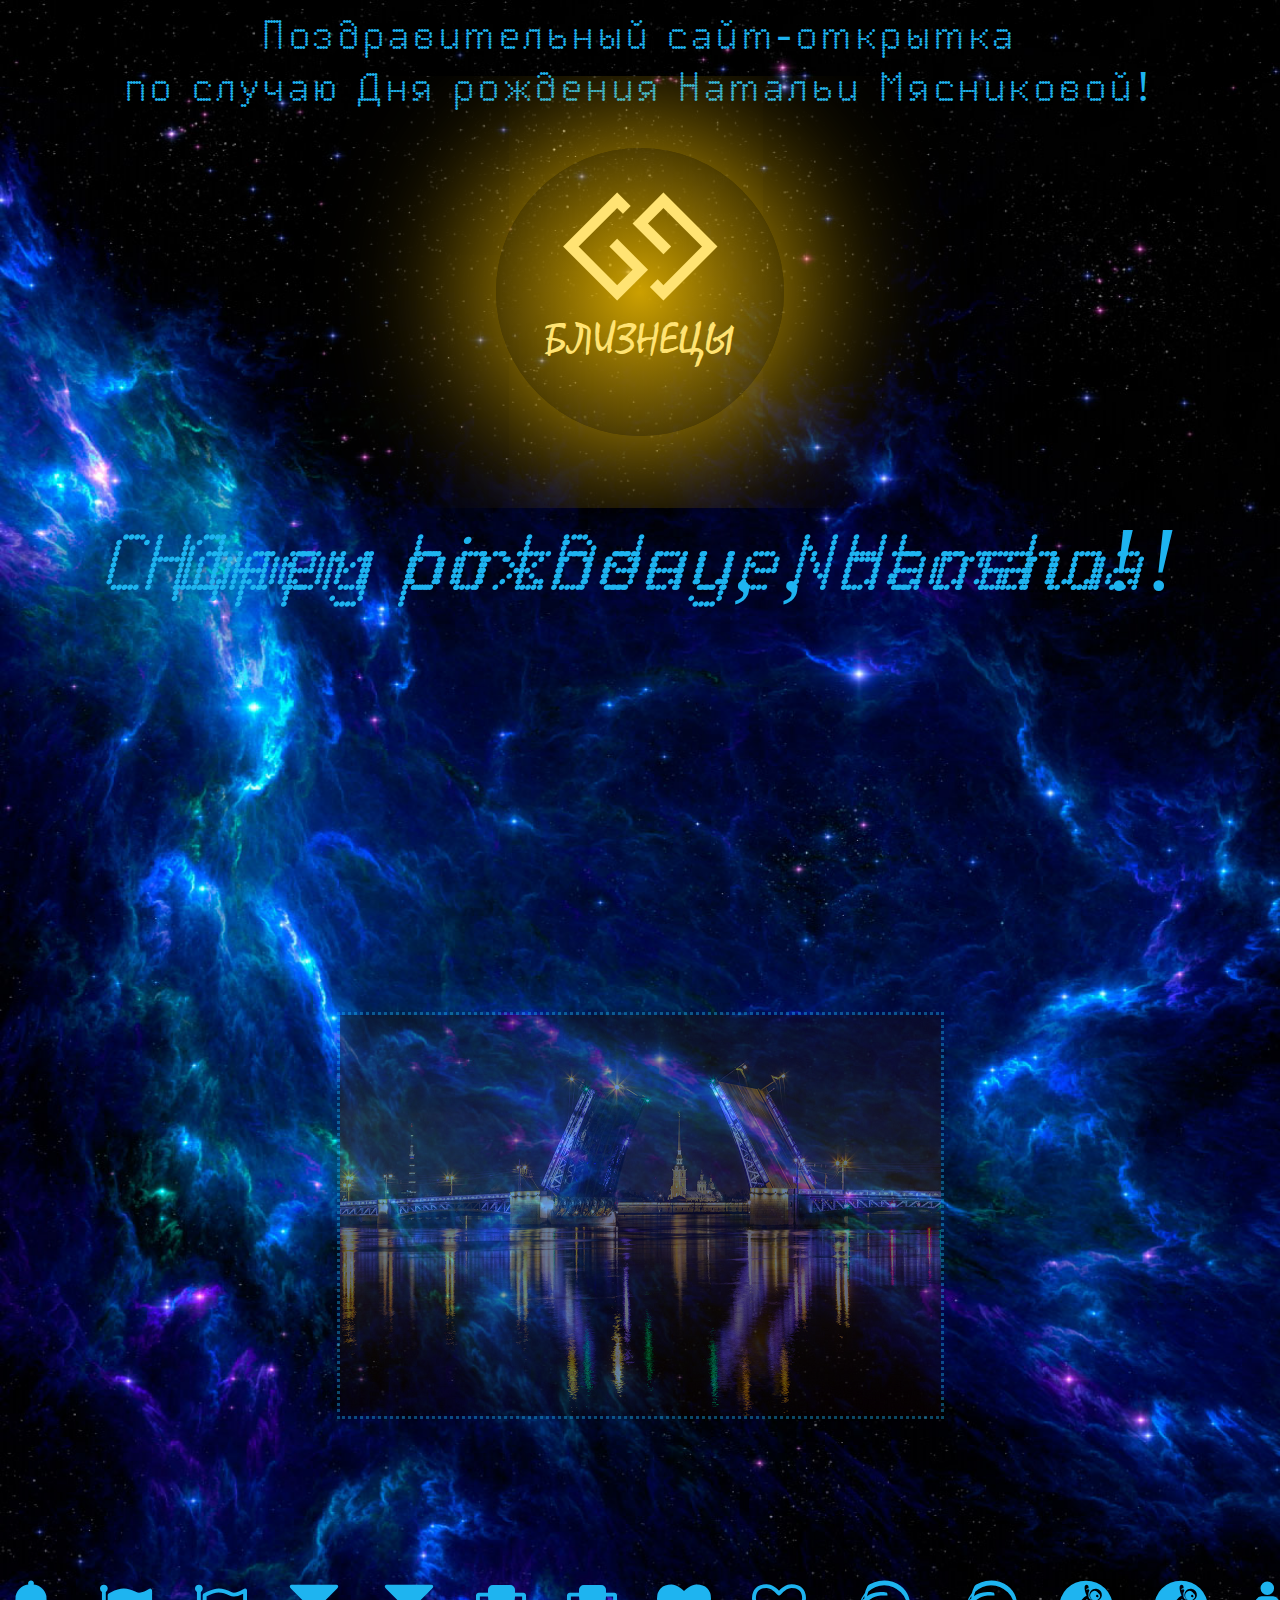
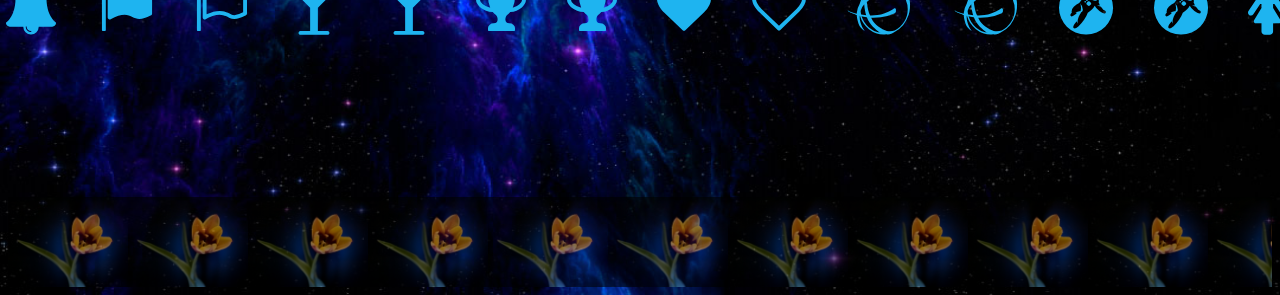
==== commit b9e55609: "new2" ====
--- a/satra/index.html
+++ b/satra/index.html
@@ -21,36 +21,37 @@
 
 <div class="divflex1">
 	<div id="logo1" >
-        <div id="gemini" class="yellow1 spinY"> &#9802; </div>
+        <div id="gemini" class="icon gemini yellow1 spinY"></div>
         <span class="yellow1">БЛИЗНЕЦЫ</span>
 	</div>
 </div>
 <div class="divflex2">
 	<div id="logo2" >
-        <span class="orange4">Санкт</span>
-        <span class="orange4">Петербург</span>
+        <span class="orange1">Санкт</span>
+        <span class="orange1">Петербург</span>
 	</div>
 </div>
 <div class="divflex2">
 	<div id="logo3" >
-		<span class="">22 мая</span>
+		<p class="red1">22 мая</p>
 	</div>
 </div>
 
 <div class="div3d">
-	<div class="spec spec1">С Днем рождения, Наташа!</div>
+	<div class="spec spec1">С Днем рождение, Наташа!</div>
 	<div class="spec spec2">Happy birthday, Natasha!</div>
 </div>
 
 <ul id="ul-congr" class="red1">
-	<li id="congr1">Счастья, здоровья!</li>
-	<li id="congr2">Любви!</li>
+	<li id="congr1">Счастья!</li>
+	<li id="congr2">Здоровья!</li>
 	<li id="congr3">Оптимизма!</li>
 	<li id="congr4">Удачи!</li>
 	<li id="congr5">Успехов в астрологии!</li>
 </ul>
+
 <div class="divflex4">
-<img src="imgs/SP1.png" alt=""/>
+	<img src="imgs/SP1.png" alt=""/>
 </div>
 
 <ul class="ul2 color1">
@@ -74,6 +75,8 @@
 
 
 
+<div id="footer">
+</div>
 
 </body>
 </html>--- a/satra/resrc/css1.css
+++ b/satra/resrc/css1.css
@@ -23,7 +23,7 @@
 body {
 	font-family: Dited;
 	color: rgba(30,180,240,1);
-	font-size: 4vmin;
+	font-size: 8vmin;
 	letter-spacing: 0.5vmin;
 	cursor: default;
 	background-image: url(../imgs/1.png);
@@ -32,9 +32,7 @@
 }
 
 
-.green1 {
-	color: rgba(50,200,50,1.00);
-}
+.green1 {color: rgba(50,200,50,1.00);}
 .blue1 {color: rgba(80,160,200,1);}
 .blue2 {color: rgba(70,120,210,1.00);}
 .blue3 {color: #284A7E;}
@@ -47,76 +45,70 @@
 .orange1 {color: #FFAB73;}
 .orange2 {color: #FF8D40;}
 .orange3 {color: #A64300;}
-.orange4 {color: #FF6700;}
+.orange4 {color: rgba(255,103,0,1.00);}
 .red1 {	color: rgba(180,7,7,1.00);}
 .beige1 {color: rgba(240,240,190,1.00);}
 .purple1 {color: rgba(200,0,130,1.00);}
 
 .name1 {
-	text-align: center;
-	line-height: 5vmin;
+	font-size: 5vmin;
+	text-align: center;
 }
 .divflex1, .divflex2 {
 	height: 48vmin;
 	display: flex;
 	justify-content: center;
-	margin-top: -8vmin;
 	overflow: hidden;
 }
-.divflex1 {margin-top: -6vmin;}
-.divflex2 {margin-top: -46vmin;}
+.divflex1 {margin-top: -4vmin;}
+.divflex2 {margin-top: -48vmin;}
 .divflex4 {
 	display: flex;
 	justify-content: center;
-	opacity: 0.3;
-	margin-top: -16vmin;
-}
+	margin-top: -8vmin;
+	opacity: 0.4;
+}
+.divflex4 img {
+	border-style: dotted;
+}
+
 #logo1, #logo2, #logo3  {
 	width: 32vmin;
 	height: 32vmin;
 	box-sizing: border-box;
-	margin-top: 4vmin;
-	margin-right: 4vmin;
-	margin-bottom: 4vmin;
-	margin-left: 4vmin;
-	text-align: center;
+	margin-top: 8vmin;
+	margin-right: 8vmin;
+	margin-bottom: 8vmin;
+	margin-left: 8vmin;
+	font-family: MistralRegular;
+	text-align: center;
+	letter-spacing: normal;
 	border-radius: 50%;
 	animation: rotate1 30s linear infinite;
 }
 #logo1 {
-	box-shadow: 0 0 16vmin 4vmin rgba(255,200,0,0.8);
-	background-image: radial-gradient(rgba(255,200,0,0.0),rgba(255,200,0,1));
+	padding-top: 3vmin;
+	font-size: 5vmin;
+	box-shadow: 0 0 16vmin 2vmin rgba(255,200,0,0.8);
+	background-image: radial-gradient(rgba(255,200,0,0.8),rgba(255,200,0,0.1));
 }
 #logo2 {
-	padding-top: 10vmin;
+	padding-top: 5vmin;
 	opacity: 0;
-	font-size: 5vmin;
-	font-weight: bold;
-	box-shadow: 0 0 16vmin 4vmin rgba(70,120,210,1);
-	background-image: radial-gradient(rgba(30,180,240,0.0),rgba(30,180,240,1.0)), url(../imgs/SP5.png);
+	box-shadow: 0 0 16vmin 2vmin rgba(30,180,240,1);
+	background-image: radial-gradient(rgba(70,120,210,0.0),rgba(70,120,210,1)), url(../imgs/SP2.png);
 	background-repeat: no-repeat;
 	background-size: 100% 100%;
-	transform:rotate(-45deg);
 	animation-delay: 10s;
 }
 #logo3 {
-	padding-top: 12vmin;
 	opacity: 0;
-	font-size: 8vmin;
-	box-shadow: 0 0 16vmin 4vmin rgba(240,240,190,1.00);
-	background-image: radial-gradient(rgba(240,240,190,0.2),rgba(240,240,190,1.00));
+	font-size: 10vmin;
+	box-shadow: 0 0 16vmin 1vmin rgba(240,240,210,1.00);
+	background-image: radial-gradient(rgba(240,240,210,0.5),rgba(240,240,210,0.2));
 	animation-delay: 20s;
-	padding-left: 2vmin;
-}
-#gemini {
-	margin-top: 4vmin;
-	padding-right: 2vmin;
-	padding-top: 2vmin;
-	padding-bottom: 2vmin;
-	padding-left: 2vmin;
-	font-size: 12vmin;
-	text-align: center;
-}
+}
+#gemini {font-size: 16vmin;}
 .rotate1 {animation: rotate1 30s linear infinite;}
 @keyframes rotate1 {
 from {opacity:1; transform: rotateY(0deg) translate(-200%,0) rotateY(0deg) scale(0.2);}
@@ -140,21 +132,21 @@
 
 
 .div3d {
-	height: 24vmin;
-	margin-top: -24vmin;
+	height: 40vmin;
+	margin-top: -16vmin;
 	position: relative;
 	overflow: hidden;
-	perspective: 500px;
+	transform-style: preserve-3d;
+	perspective: 600px;
 }
 .spec {
 	width: 100%;
-	margin-top: 8vmin;
 	position: absolute;
-	font-size: 2em;
 	font-style: italic;
-	text-align: center;
-	transform-style: preserve-3d;
+	font-size: 10vmin;
+	text-align: center;
 	animation: 32s linear infinite;
+	padding-top: 16vmin;
 }
 .spec1 {animation-name:spec1;}
 .spec2 {animation-name:spec2;}
@@ -163,13 +155,13 @@
 10% {opacity:1; transform:rotatey(0deg);}
 30% {opacity:1; transform:rotatey(90deg);}
 30.01% {opacity:0; transform:rotatey(0deg);}
-80% {opacity:0; transform:rotatey(-90deg);}
+80% {opacity:0; transform:rotatey(0deg);}
 80.01% {opacity:1; transform:rotatey(-90deg);}
 100% {opacity:1; transform:rotatey(0deg);}
 }
 @keyframes spec2 {
 0% {opacity:0; transform:rotatey(0deg);}
-30% {opacity:0; transform:rotatey(-90deg);}
+30% {opacity:0; transform:rotatey(0deg);}
 30.01% {opacity:1; transform:rotatey(-90deg);}
 50% {opacity:1; transform:rotatey(0deg);}
 60% {opacity:1; transform:rotatey(0deg);}
@@ -228,6 +220,8 @@
 	font-size: 6vmin;
 	float: left;
 }
+
+
 .bell:before {content: "\f0f3";}
 .bell2:before {content: "\f0a2";}
 .female:before {content: "\f182";}
@@ -241,8 +235,17 @@
 .heart2:before {content: "\f08a";}  
 .plane:before {content: "\f072";}
 .trophy:before {content: "\f091";}
+.gemini:before {content: "\f260";}
 .spin {margin-right: 4vmin; animation: spin 8s infinite linear;}
 .spinY {animation: spinY 8s infinite linear;}
-.pulse {animation:fa-spin 1s infinite steps(8);}
+.pulse {animation: spinY 4s infinite steps(24);}
 @keyframes spin {0% {transform:rotate(0deg);} 100% {transform:rotate(360deg);}}
 @keyframes spinY {0% {transform:rotateY(0deg);} 100% {transform:rotateY(360deg);}}
+
+#footer {
+	height: 10vmin;
+	opacity: 0.6;
+	background-image: url(../imgs/3.png);
+	background-repeat: repeat-x;
+	background-size: contain;
+}
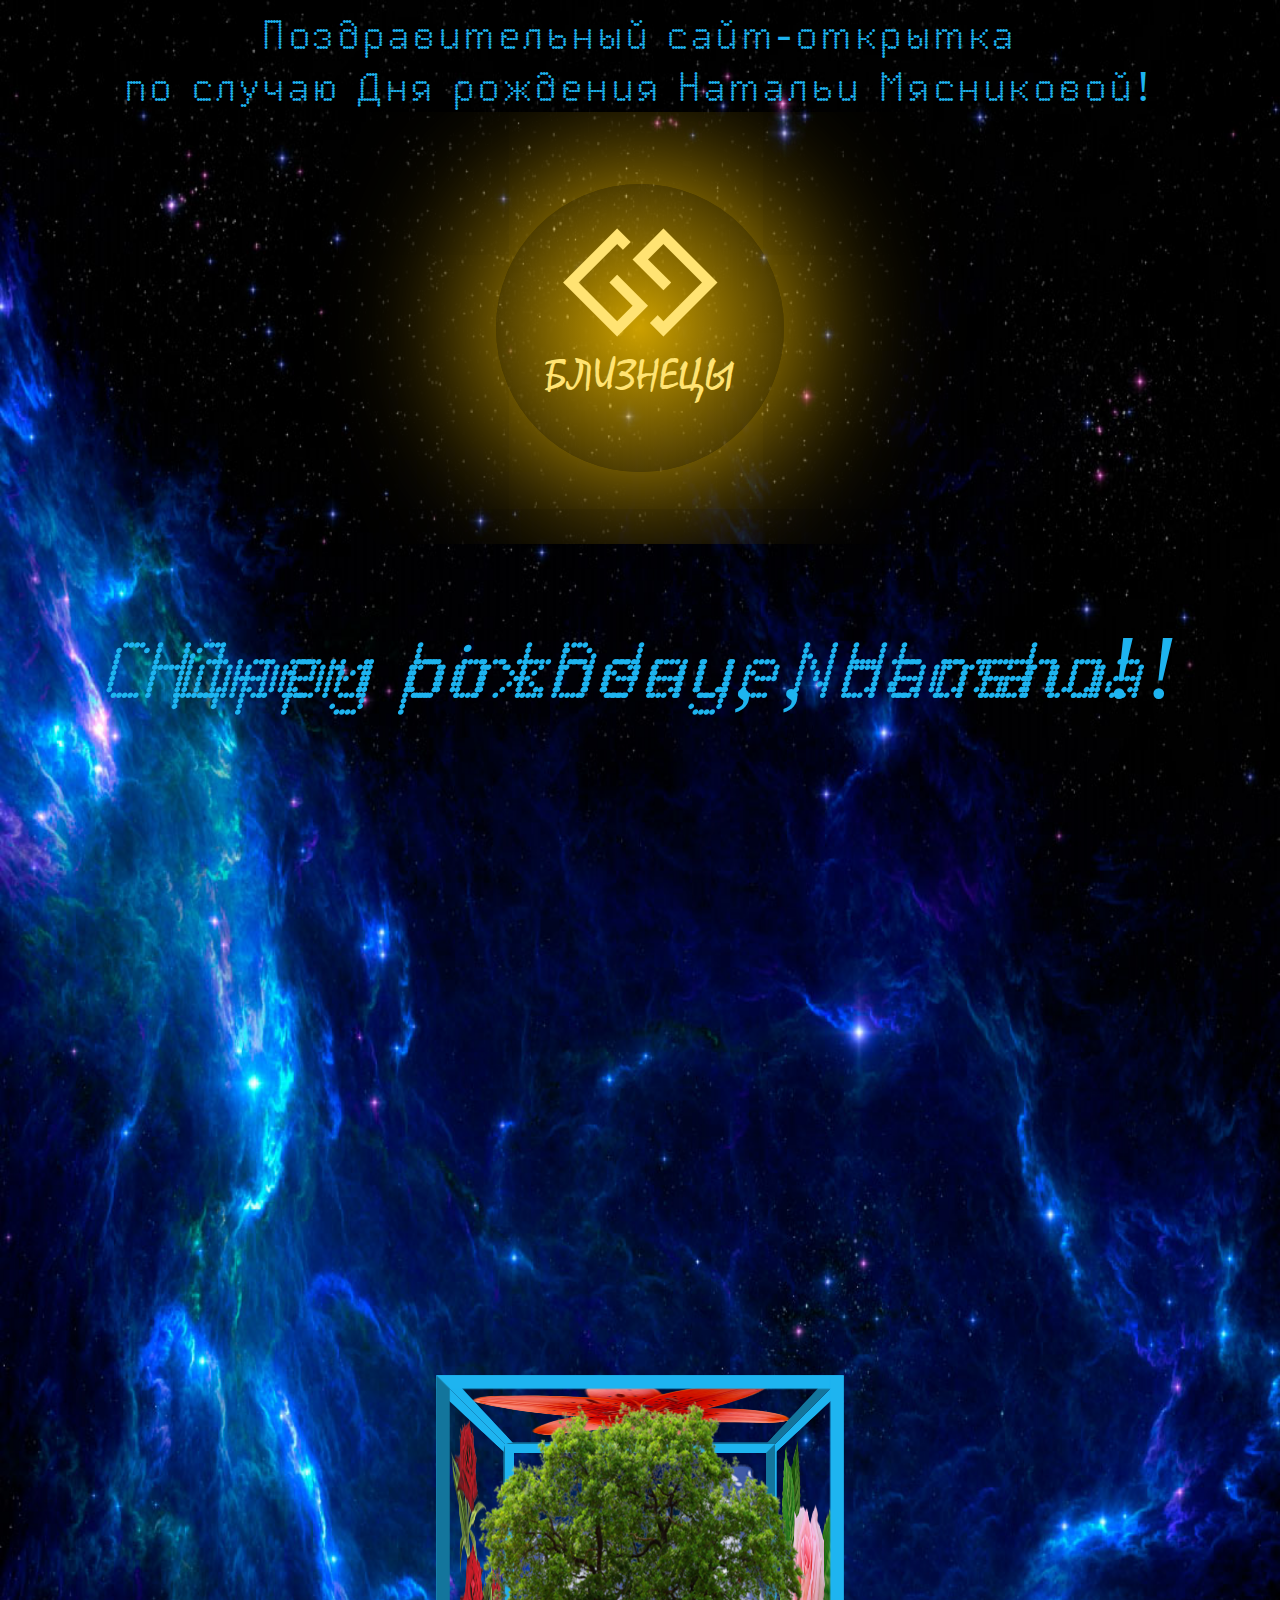
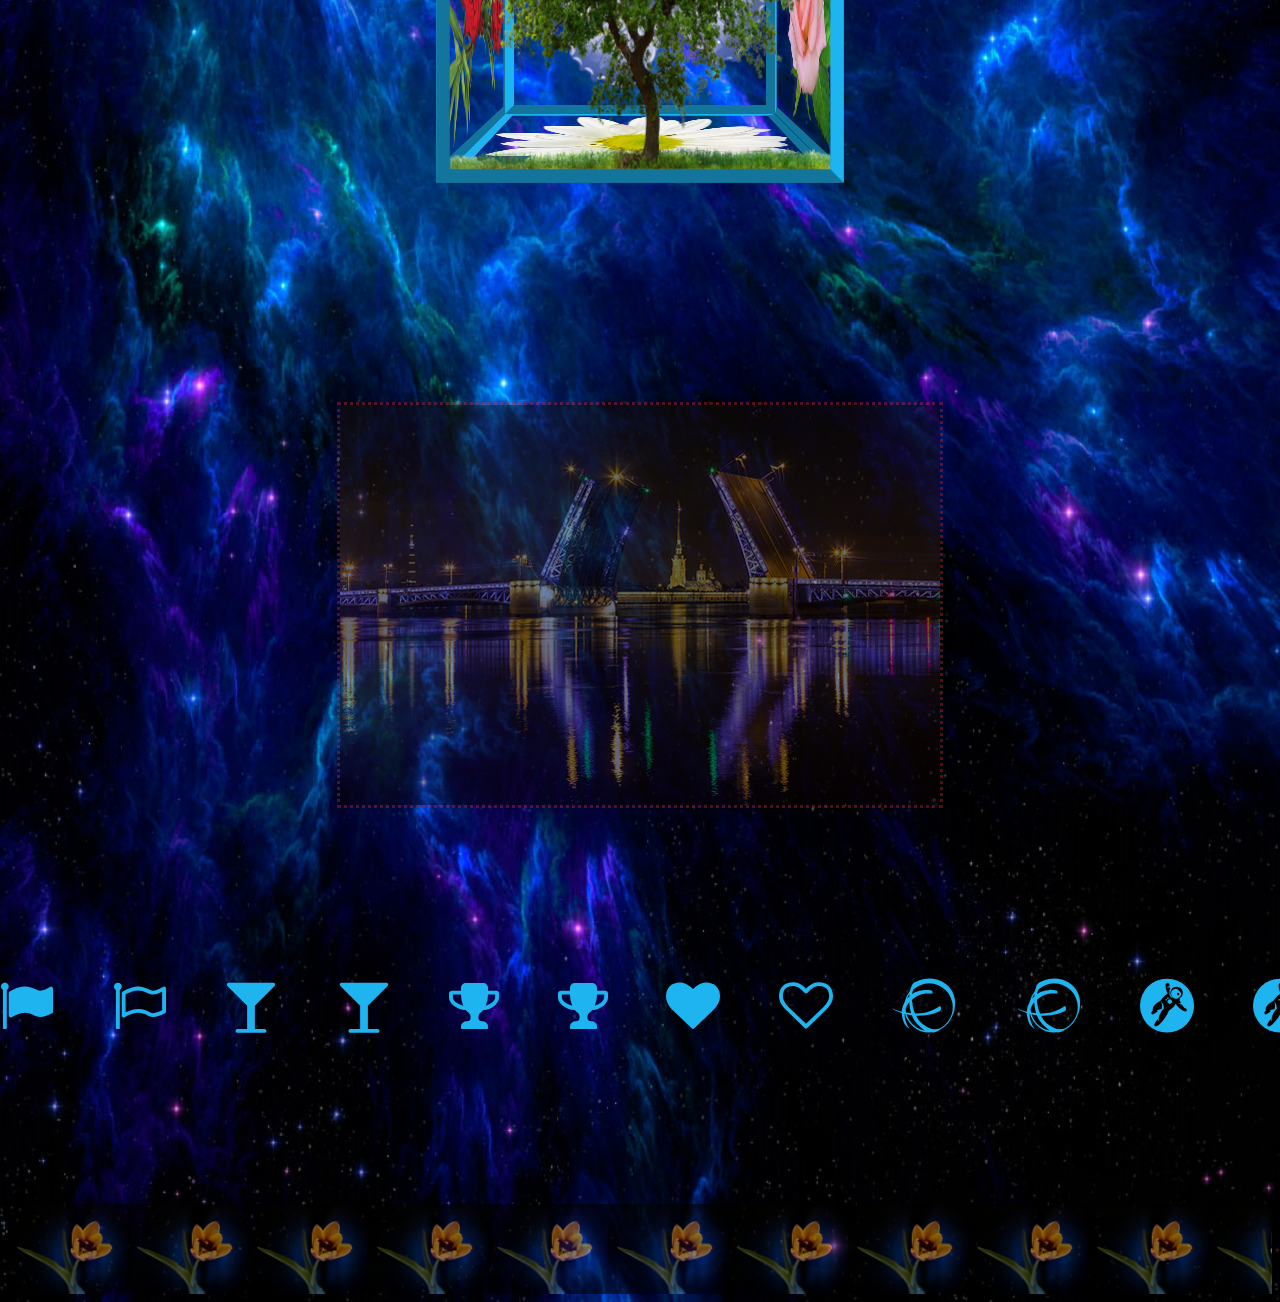
==== commit 5acef8ef: "01.06.18" ====
--- a/satra/index.html
+++ b/satra/index.html
@@ -33,7 +33,7 @@
 </div>
 <div class="divflex2">
 	<div id="logo3" >
-		<p class="red1">22 мая</p>
+		<span class="red1">22 мая 2018</span>
 	</div>
 </div>
 
@@ -49,6 +49,17 @@
 	<li id="congr4">Удачи!</li>
 	<li id="congr5">Успехов в астрологии!</li>
 </ul>
+
+<div id="cube">
+	<div id="cube3d">
+    	<div class="side" id="side1"></div>
+    	<div class="side" id="side2"></div>
+    	<div class="side" id="side3"></div>
+    	<div class="side" id="side4"></div>
+    	<div class="side" id="side5"></div>
+    	<div class="side" id="side6"></div>
+    </div>
+</div>
 
 <div class="divflex4">
 	<img src="imgs/SP1.png" alt=""/>
--- a/satra/resrc/css1.css
+++ b/satra/resrc/css1.css
@@ -21,6 +21,7 @@
 }
 
 body {
+	overflow-x: hidden;
 	font-family: Dited;
 	color: rgba(30,180,240,1);
 	font-size: 8vmin;
@@ -46,7 +47,7 @@
 .orange2 {color: #FF8D40;}
 .orange3 {color: #A64300;}
 .orange4 {color: rgba(255,103,0,1.00);}
-.red1 {	color: rgba(180,7,7,1.00);}
+.red1 {	color: rgba(255,0,0,1.00);}
 .beige1 {color: rgba(240,240,190,1.00);}
 .purple1 {color: rgba(200,0,130,1.00);}
 
@@ -60,16 +61,15 @@
 	justify-content: center;
 	overflow: hidden;
 }
-.divflex1 {margin-top: -4vmin;}
 .divflex2 {margin-top: -48vmin;}
 .divflex4 {
 	display: flex;
 	justify-content: center;
-	margin-top: -8vmin;
 	opacity: 0.4;
+	margin-top: 32vmin;
 }
 .divflex4 img {
-	border-style: dotted;
+	border: dotted rgba(200,40,40,1);
 }
 
 #logo1, #logo2, #logo3  {
@@ -96,14 +96,14 @@
 	padding-top: 5vmin;
 	opacity: 0;
 	box-shadow: 0 0 16vmin 2vmin rgba(30,180,240,1);
-	background-image: radial-gradient(rgba(70,120,210,0.0),rgba(70,120,210,1)), url(../imgs/SP2.png);
+	background-image: radial-gradient(rgba(70,120,210,0.0),rgba(30,180,240,1)), url(../imgs/SP2.png);
 	background-repeat: no-repeat;
-	background-size: 100% 100%;
 	animation-delay: 10s;
+	background-size: contain;
 }
 #logo3 {
+	padding-top: 5vmin;
 	opacity: 0;
-	font-size: 10vmin;
 	box-shadow: 0 0 16vmin 1vmin rgba(240,240,210,1.00);
 	background-image: radial-gradient(rgba(240,240,210,0.5),rgba(240,240,210,0.2));
 	animation-delay: 20s;
@@ -132,21 +132,20 @@
 
 
 .div3d {
-	height: 40vmin;
-	margin-top: -16vmin;
+	height: 32vmin;
 	position: relative;
 	overflow: hidden;
 	transform-style: preserve-3d;
-	perspective: 600px;
+	perspective: 60vw;
 }
 .spec {
-	width: 100%;
+	width:100%;
 	position: absolute;
 	font-style: italic;
 	font-size: 10vmin;
 	text-align: center;
-	animation: 32s linear infinite;
-	padding-top: 16vmin;
+	animation: 24s linear infinite;
+	padding-top: 8vmin;
 }
 .spec1 {animation-name:spec1;}
 .spec2 {animation-name:spec2;}
@@ -173,7 +172,7 @@
 
 #ul-congr {
 	height: 40vmin;
-	margin-top: 0vmin;
+	margin-top: 12vmin;
 	margin-right: 0px;
 	margin-bottom: 0px;
 	margin-left: 0px;
@@ -182,19 +181,22 @@
 	padding-bottom: 0px;
 	padding-left: 0px;
 	overflow: hidden;
-	font-size: 0px;
 	font-style: italic;
 	text-align: center;
 	list-style-type: none;
 }
-#congr1 {animation: congr 12s 0s linear infinite alternate;}
-#congr2 {animation: congr 12s 4s linear infinite alternate;}
-#congr3 {animation: congr 12s 8s linear infinite alternate;}
-#congr4 {animation: congr 12s 12s linear infinite alternate;}
-#congr5 {animation: congr 12s 16s linear infinite alternate;}
+#congr1, #congr2, #congr3, #congr4, #congr5 {
+	font-size:0;
+	animation: congr 8s linear infinite alternate;
+}
+#congr1 {animation-delay: 0s;}
+#congr2 {animation-delay: 3s;}
+#congr3 {animation-delay: 6s;}
+#congr4 {animation-delay: 9s;}
+#congr5 {animation-delay: 12s;}
 @keyframes congr {
 0% {opacity:0; font-size:0;}
-100% {opacity:1; font-size:10vmin;}
+100% {opacity:1; font-size:1.2em;}
 }
 .icon {
 	font-family: FontAwesome, monospace;
@@ -213,12 +215,13 @@
 .ul2 li {
 	list-style-type: none;
 	text-align: center;
-	margin-top: 2vmin;
-	margin-bottom: 2vmin;
-	margin-right: 2vmin;
-	margin-left: 2vmin;
+	margin-top: 3vmin;
+	margin-bottom: 3vmin;
+	margin-right: 3vmin;
+	margin-left: 3vmin;
 	font-size: 6vmin;
 	float: left;
+	transform-origin: center right;
 }
 
 
@@ -249,3 +252,57 @@
 	background-repeat: repeat-x;
 	background-size: contain;
 }
+
+#cube {
+	display: flex;
+	justify-content: center;
+	perspective: 800px;
+	margin-top: 16vmin;
+}
+#cube3d {
+	width: 30vmin;
+	height: 30vmin;
+	position: relative;
+	transform-origin:center center 15vmin;
+	transform-style:preserve-3d;
+	animation: rotcube 16s linear infinite;
+}
+
+
+.side {
+	width: 30vmin;
+	height: 30vmin;
+	box-sizing: border-box;
+	position: absolute;
+	border: 1vmin outset rgba(30,180,240,1);
+	background-repeat: no-repeat;
+	transform-origin: center center 15vmin;
+	background-size: 100% 100%;
+}
+@keyframes rotcube {
+	from {transform: rotateX(0deg) rotateY(0deg)  rotateZ(0deg);}
+	to {transform: rotateX(360deg) rotateY(360deg) rotateZ(360deg); }
+}
+#side1 {
+	background-image: url(../imgs/SP5.png);
+}
+#side2 {
+	transform:rotateY(90deg);
+	background-image: url(../imgs/5.png);
+}
+#side3 {
+	transform:rotateY(-90deg);
+	background-image: url(../imgs/6.png);
+}
+#side4 {
+	transform:rotateX(90deg);
+	background-image: url(../imgs/7.png);
+}
+#side5 {
+	transform:rotateX(-90deg);
+	background-image: url(../imgs/8.png);
+}
+#side6 {
+	transform:rotateY(180deg);
+	background-image: url(../imgs/9.png);
+}
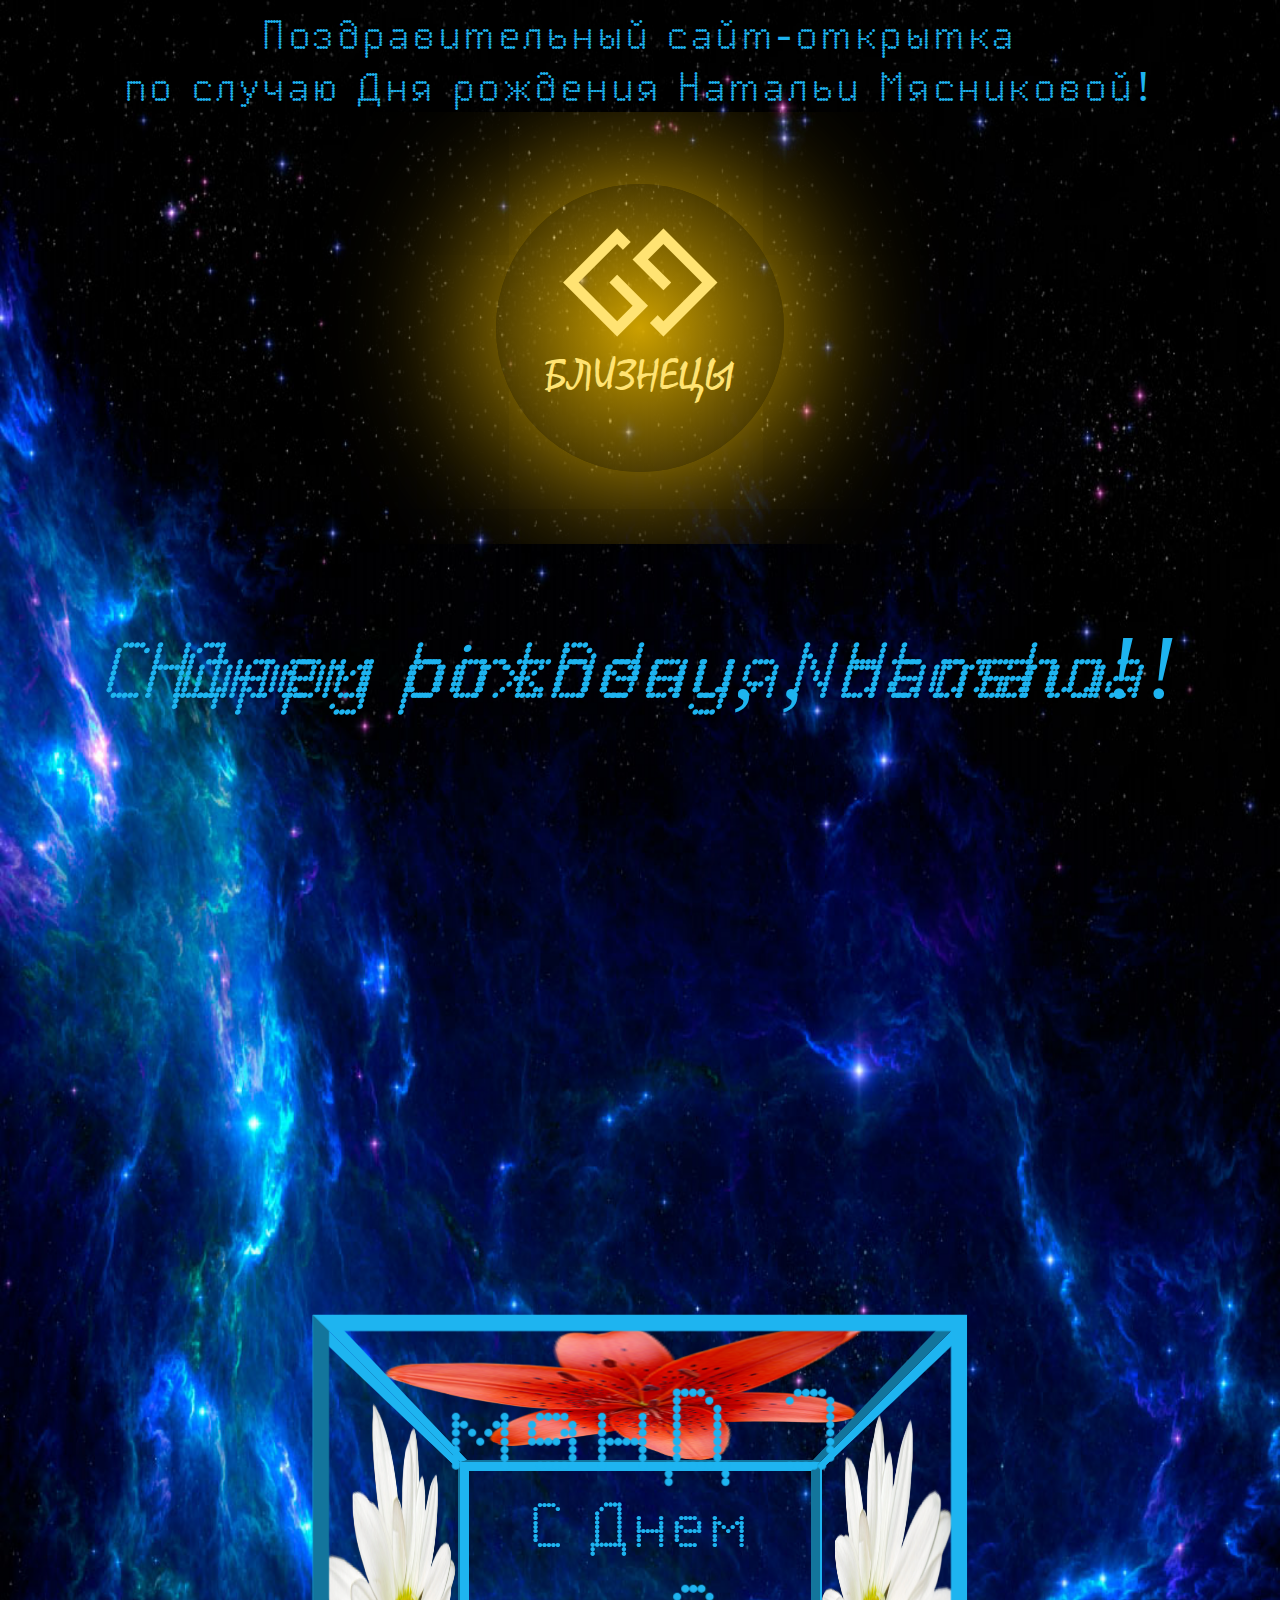
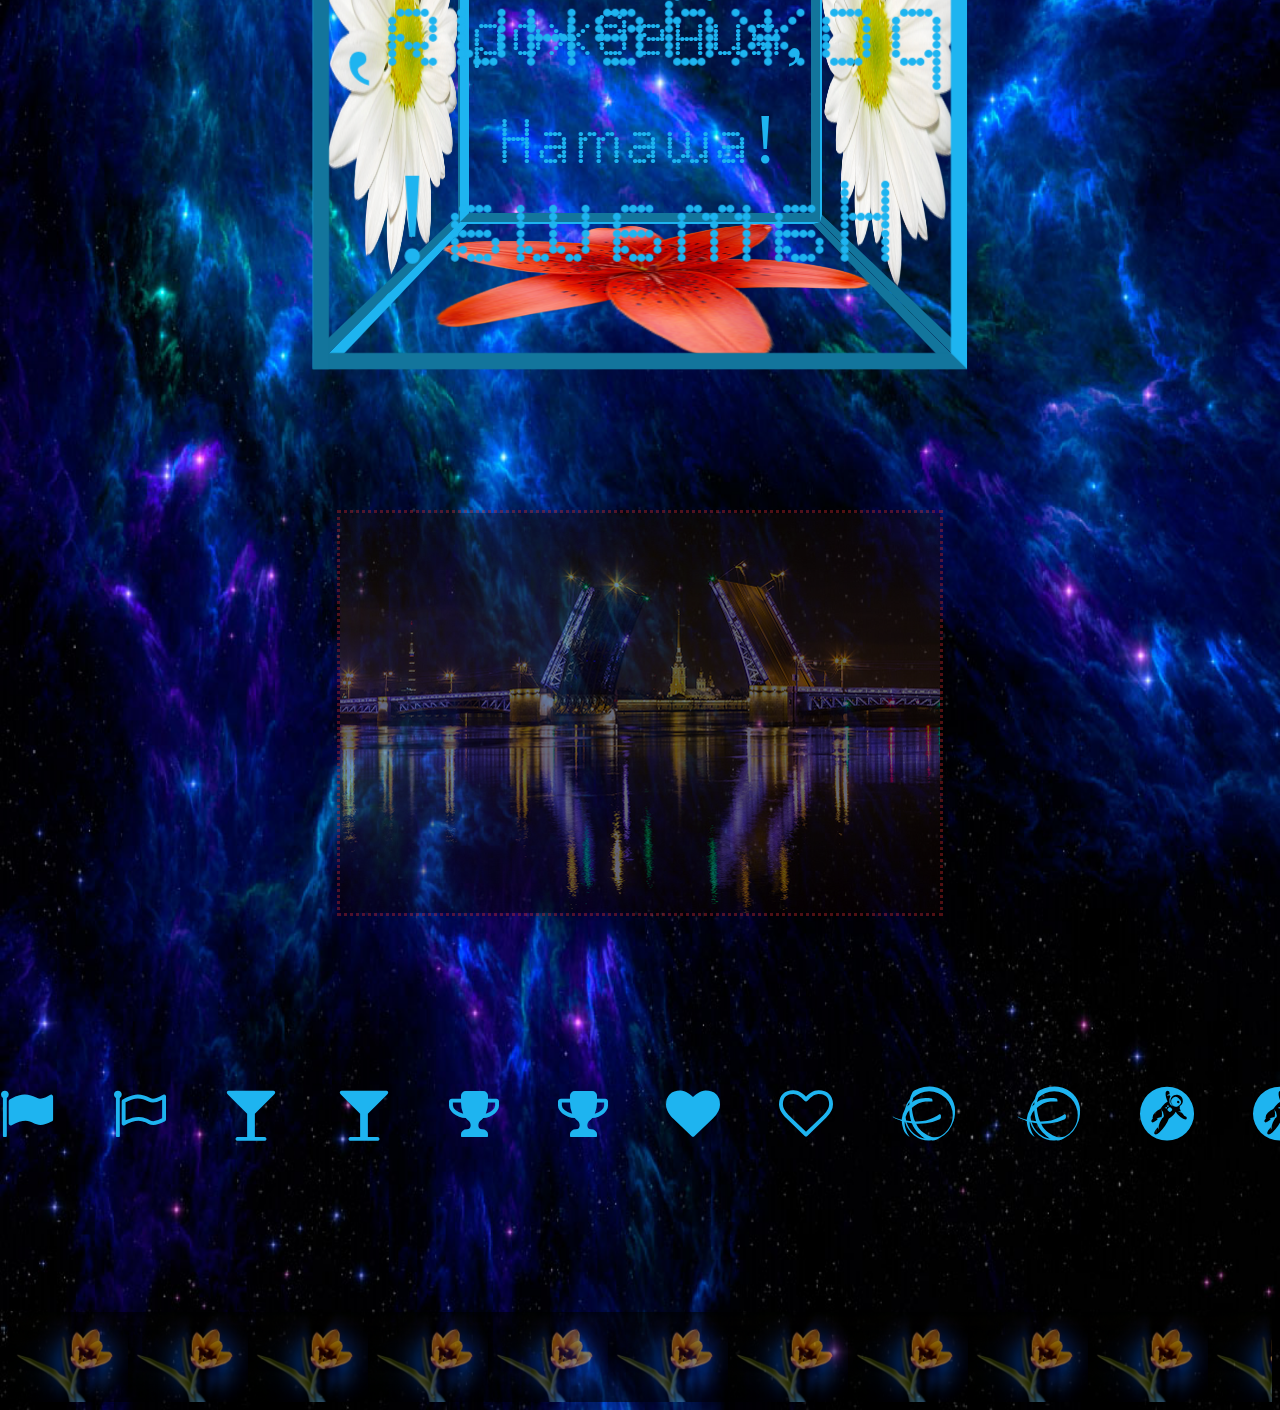
==== commit 09bcf738: "02.06.2018" ====
--- a/satra/index.html
+++ b/satra/index.html
@@ -2,9 +2,12 @@
 <html><head lang="ru">
 <meta charset="utf-8">
 <meta name="viewport" content="width=device-width, initial-scale=1">
-
+<meta name="description" content="Поздравительный сайт-открытка">
+<meta name="keywords" content="Поздравительный сайт-открытка">
+<meta name="author" content="Григорьев Евгений">
 
 <title>Поздравительный сайт-открытка</title>
+
 
 <link rel="shortcut icon" href="favicon.ico" type="image/x-icon">
 <link href="resrc/css1.css" rel="stylesheet" type="text/css" />
@@ -38,7 +41,7 @@
 </div>
 
 <div class="div3d">
-	<div class="spec spec1">С Днем рождение, Наташа!</div>
+	<div class="spec spec1">С Днем рождения, Наташа!</div>
 	<div class="spec spec2">Happy birthday, Natasha!</div>
 </div>
 
@@ -52,17 +55,17 @@
 
 <div id="cube">
 	<div id="cube3d">
-    	<div class="side" id="side1"></div>
+    	<div class="side" id="side1">С Днем рождения, Наташа!</div>
     	<div class="side" id="side2"></div>
     	<div class="side" id="side3"></div>
     	<div class="side" id="side4"></div>
     	<div class="side" id="side5"></div>
-    	<div class="side" id="side6"></div>
+    	<div class="side" id="side6">С Днем рождения, Наташа!</div>
     </div>
 </div>
 
 <div class="divflex4">
-	<img src="imgs/SP1.png" alt=""/>
+	<img src="imgs/SP1.png" alt="Мост Санкт-Петербурга"/>
 </div>
 
 <ul class="ul2 color1">
--- a/satra/resrc/css1.css
+++ b/satra/resrc/css1.css
@@ -171,15 +171,15 @@
 
 
 #ul-congr {
-	height: 40vmin;
+	height: 48vmin;
 	margin-top: 12vmin;
-	margin-right: 0px;
-	margin-bottom: 0px;
-	margin-left: 0px;
-	padding-top: 0px;
-	padding-right: 0px;
-	padding-bottom: 0px;
-	padding-left: 0px;
+	margin-right: 0;
+	margin-bottom: 0;
+	margin-left: 0;
+	padding-top: 2vmin;
+	padding-right: 0;
+	padding-bottom: 0;
+	padding-left: 0;
 	overflow: hidden;
 	font-style: italic;
 	text-align: center;
@@ -187,6 +187,7 @@
 }
 #congr1, #congr2, #congr3, #congr4, #congr5 {
 	font-size:0;
+	overflow: hidden;
 	animation: congr 8s linear infinite alternate;
 }
 #congr1 {animation-delay: 0s;}
@@ -257,46 +258,47 @@
 	display: flex;
 	justify-content: center;
 	perspective: 800px;
-	margin-top: 16vmin;
+	margin-top: 8vmin;
 }
 #cube3d {
-	width: 30vmin;
-	height: 30vmin;
+	width: 40vmin;
+	height: 40vmin;
 	position: relative;
-	transform-origin:center center 15vmin;
+	transform-origin:center center 20vmin;
 	transform-style:preserve-3d;
 	animation: rotcube 16s linear infinite;
 }
 
 
 .side {
-	width: 30vmin;
-	height: 30vmin;
+	width: 40vmin;
+	height: 40vmin;
 	box-sizing: border-box;
 	position: absolute;
 	border: 1vmin outset rgba(30,180,240,1);
 	background-repeat: no-repeat;
-	transform-origin: center center 15vmin;
+	transform-origin: center center 20vmin;
 	background-size: 100% 100%;
+	text-align: center;
+	line-height: 12vmin;
 }
 @keyframes rotcube {
 	from {transform: rotateX(0deg) rotateY(0deg)  rotateZ(0deg);}
 	to {transform: rotateX(360deg) rotateY(360deg) rotateZ(360deg); }
 }
 #side1 {
-	background-image: url(../imgs/SP5.png);
 }
 #side2 {
 	transform:rotateY(90deg);
-	background-image: url(../imgs/5.png);
+	background-image: url(../imgs/7.png);
 }
 #side3 {
 	transform:rotateY(-90deg);
-	background-image: url(../imgs/6.png);
+	background-image: url(../imgs/7.png);
 }
 #side4 {
 	transform:rotateX(90deg);
-	background-image: url(../imgs/7.png);
+	background-image: url(../imgs/8.png);
 }
 #side5 {
 	transform:rotateX(-90deg);
@@ -304,5 +306,4 @@
 }
 #side6 {
 	transform:rotateY(180deg);
-	background-image: url(../imgs/9.png);
-}
+}
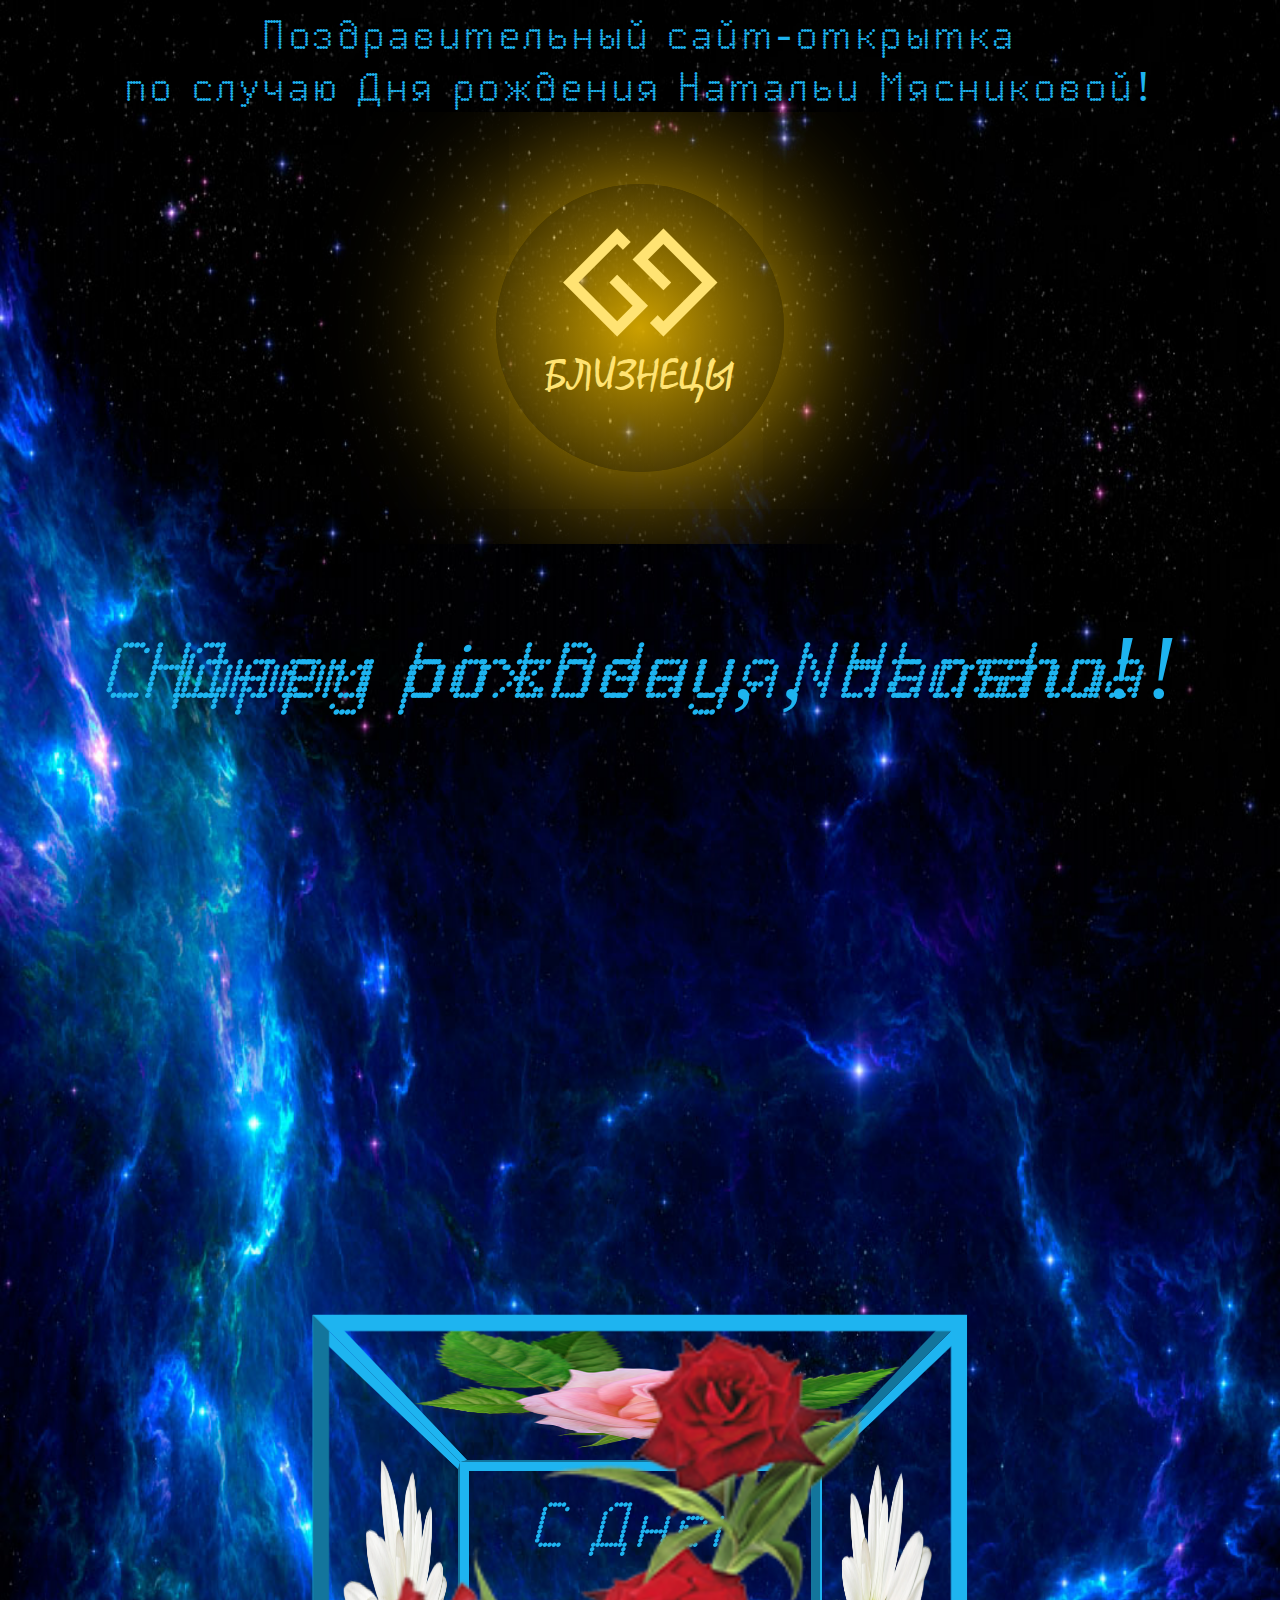
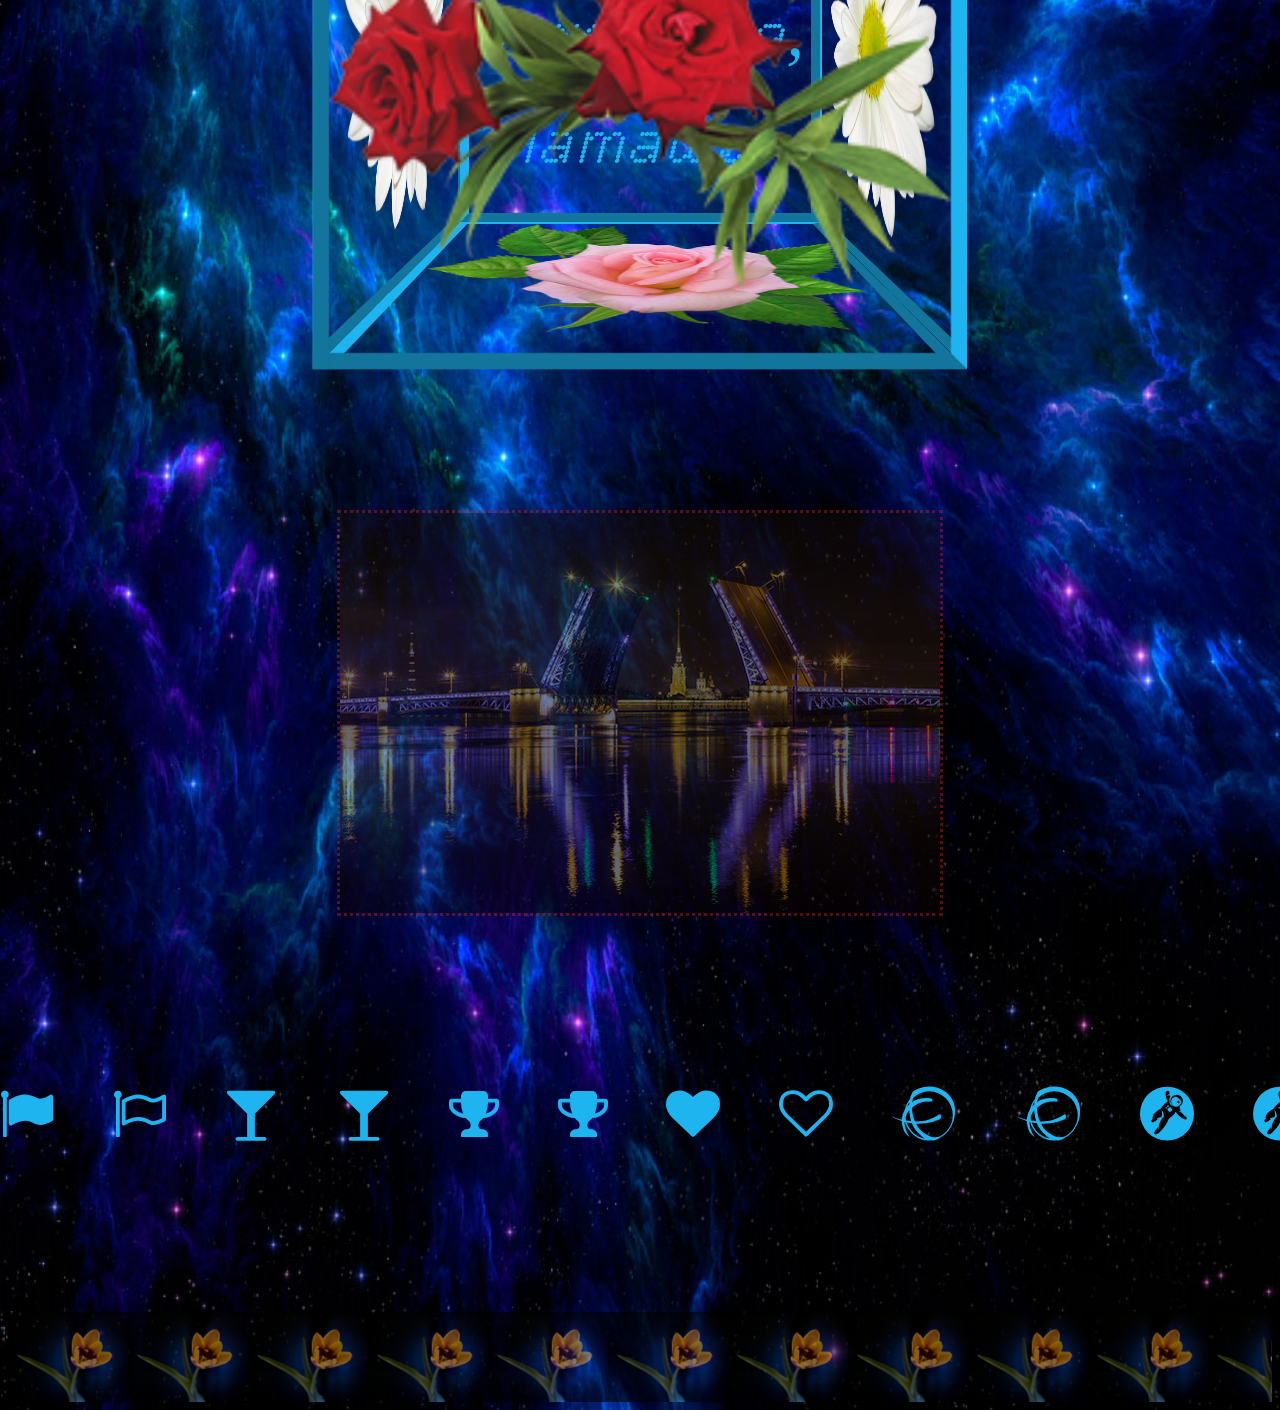
==== commit 9800469b: "02.06.2018" ====
--- a/satra/index.html
+++ b/satra/index.html
@@ -60,7 +60,7 @@
     	<div class="side" id="side3"></div>
     	<div class="side" id="side4"></div>
     	<div class="side" id="side5"></div>
-    	<div class="side" id="side6">С Днем рождения, Наташа!</div>
+    	<div class="side" id="side6"></div>
     </div>
 </div>
 
--- a/satra/resrc/css1.css
+++ b/satra/resrc/css1.css
@@ -278,9 +278,11 @@
 	border: 1vmin outset rgba(30,180,240,1);
 	background-repeat: no-repeat;
 	transform-origin: center center 20vmin;
-	background-size: 100% 100%;
 	text-align: center;
 	line-height: 12vmin;
+	font-style: italic;
+	background-origin: content-box;
+	background-size: 100% auto;
 }
 @keyframes rotcube {
 	from {transform: rotateX(0deg) rotateY(0deg)  rotateZ(0deg);}
@@ -291,19 +293,28 @@
 #side2 {
 	transform:rotateY(90deg);
 	background-image: url(../imgs/7.png);
+	padding-top: 4vmin;
+	padding-right: 4vmin;
+	padding-bottom: 4vmin;
+	padding-left: 4vmin;
 }
 #side3 {
-	transform:rotateY(-90deg);
+	transform: rotateY(-90deg);
 	background-image: url(../imgs/7.png);
+	padding-top: 4vmin;
+	padding-right: 4vmin;
+	padding-bottom: 4vmin;
+	padding-left: 4vmin;
 }
 #side4 {
 	transform:rotateX(90deg);
-	background-image: url(../imgs/8.png);
+	background-image: url(../imgs/6.png);
 }
 #side5 {
 	transform:rotateX(-90deg);
-	background-image: url(../imgs/8.png);
+	background-image: url(../imgs/6.png);
 }
 #side6 {
 	transform:rotateY(180deg);
-}
+	background-image: url(../imgs/5.png);
+}
